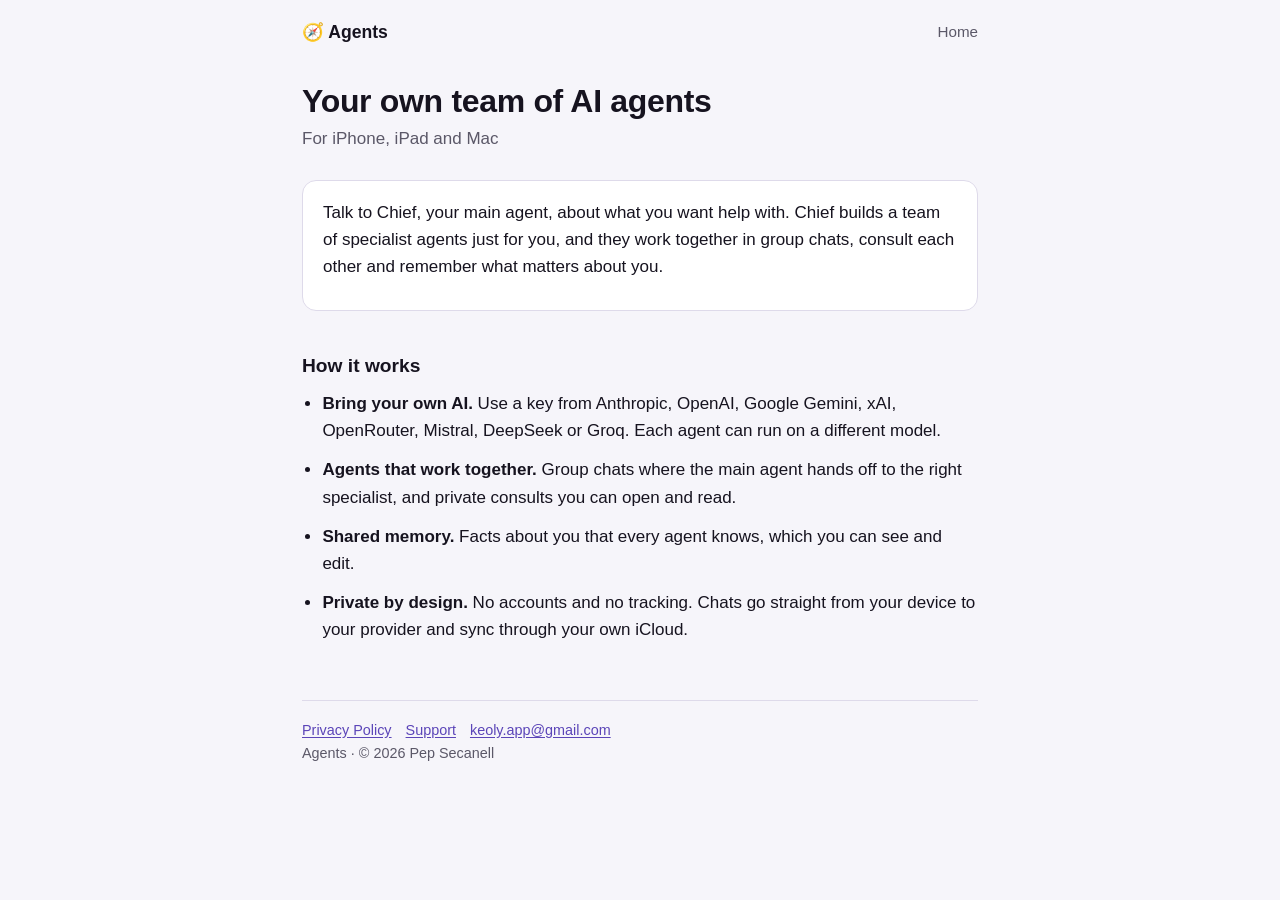
==== apps/Agents/site/public/index.html @ 81423b4e "Agents: any provider's API key, team-building main agent (Chief), chat message actions, App Store li" ====
<!DOCTYPE html>
<html lang="en">
<head>
<meta charset="utf-8">
<meta name="viewport" content="width=device-width, initial-scale=1">
<title>Agents · Your own team of AI agents</title>
<meta name="description" content="Agents: build your own team of AI agents on iPhone, iPad and Mac, with your own key from any AI provider.">
<style>
  :root { --ground:#F6F5FA; --ink:#16131F; --muted:#5B5868; --accent:#5B45B8; --line:#DEDAEA; --card:#FFFFFF; }
  * { box-sizing:border-box; }
  html { -webkit-text-size-adjust:100%; }
  body { margin:0; background:var(--ground); color:var(--ink);
         font:17px/1.6 -apple-system, BlinkMacSystemFont, "SF Pro Text", "Segoe UI", Roboto, "Helvetica Neue", Arial, sans-serif; }
  main { max-width:720px; margin:0 auto; padding:36px 22px 72px; }
  header p { color:var(--muted); margin:4px 0 0; }
  h1 { font-size:2rem; line-height:1.2; margin:0; letter-spacing:-0.01em; }
  h2 { font-size:1.2rem; margin:40px 0 8px; }
  p, li { margin:0 0 12px; }
  ul { padding-left:1.2em; margin:0 0 12px; }
  a { color:var(--accent); text-underline-offset:2px; }
  .summary { background:var(--card); border:1px solid var(--line); border-radius:14px; padding:18px 20px; margin:28px 0 8px; }
  .summary ul:last-child { margin-bottom:0; }
  footer { margin-top:56px; padding-top:18px; border-top:1px solid var(--line); color:var(--muted); font-size:0.9rem; }
  footer a { margin-right:14px; }
  .topbar { max-width:720px; margin:0 auto; padding:18px 22px 0; display:flex; align-items:center; justify-content:space-between; }
  .topbar a.home { color:var(--ink); text-decoration:none; font-weight:600; font-size:1.1rem; }
  .topbar a.back { color:var(--muted); font-size:.95rem; text-decoration:none; }
  a:focus-visible { outline:2px solid var(--accent); outline-offset:3px; border-radius:4px; }
  @media (prefers-color-scheme: dark) { :root { --ground:#100E17; --ink:#ECEAF3; --muted:#A9A5B8; --accent:#A996F2; --line:#2B2838; --card:#1A1724; } }
</style>
</head>
<body>
<header class="topbar">
  <a class="home" href="/">🧭 Agents</a>
  <a class="back" href="/">Home</a>
</header>
<main>
  <header>
    <h1>Your own team of AI agents</h1>
    <p>For iPhone, iPad and Mac</p>
  </header>
  <div class="summary">
    <p>Talk to Chief, your main agent, about what you want help with. Chief builds a team of specialist agents just for you, and they work together in group chats, consult each other and remember what matters about you.</p>
  </div>
  <h2>How it works</h2>
  <ul>
    <li><strong>Bring your own AI.</strong> Use a key from Anthropic, OpenAI, Google Gemini, xAI, OpenRouter, Mistral, DeepSeek or Groq. Each agent can run on a different model.</li>
    <li><strong>Agents that work together.</strong> Group chats where the main agent hands off to the right specialist, and private consults you can open and read.</li>
    <li><strong>Shared memory.</strong> Facts about you that every agent knows, which you can see and edit.</li>
    <li><strong>Private by design.</strong> No accounts and no tracking. Chats go straight from your device to your provider and sync through your own iCloud.</li>
  </ul>
  <footer>
    <a href="/privacy.html">Privacy Policy</a><a href="/support.html">Support</a><a href="mailto:keoly.app@gmail.com">keoly.app@gmail.com</a>
    <p>Agents · © 2026 Pep Secanell</p>
  </footer>
</main>
</body>
</html>
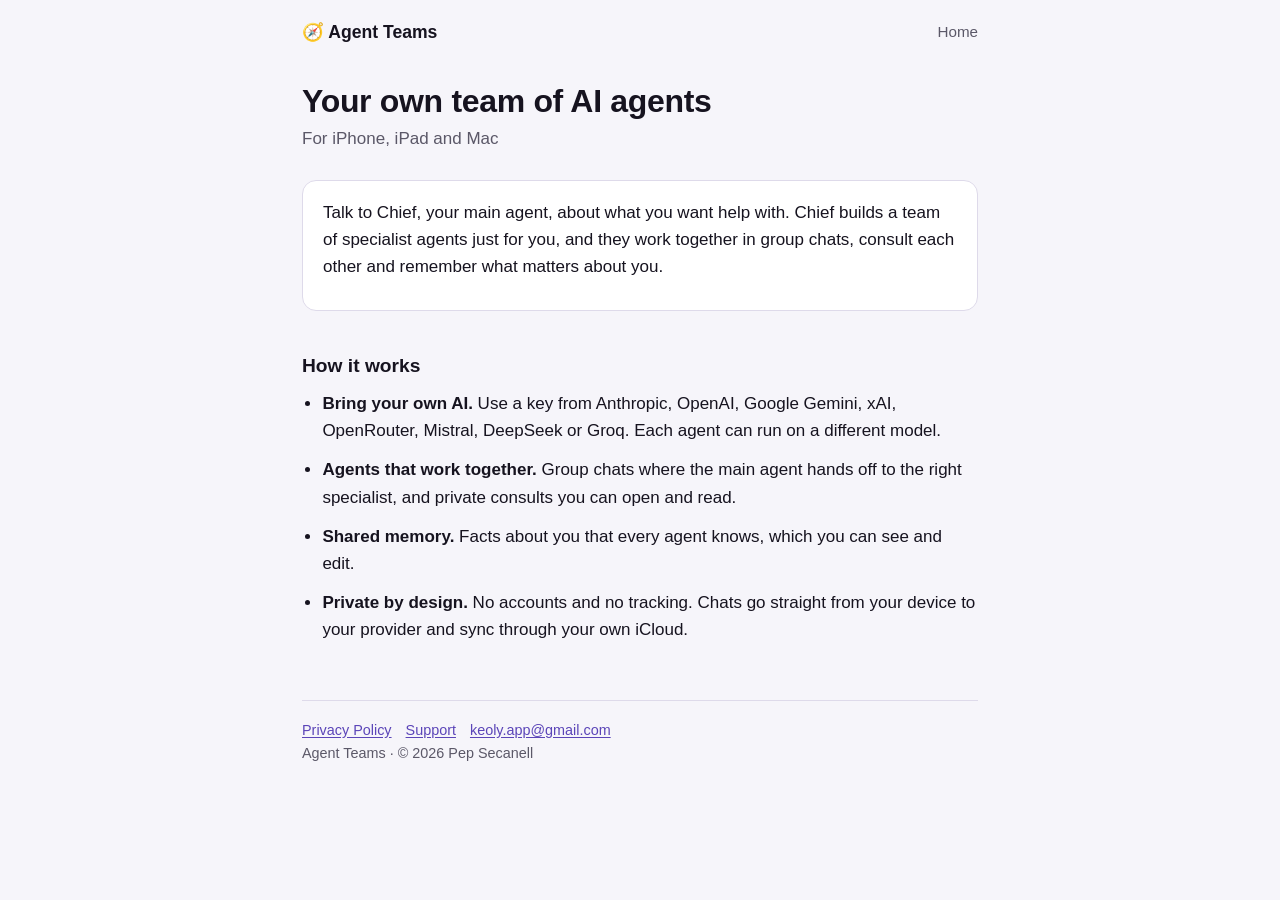
==== commit 65af56aa: "Agents: rename to Agent Teams Co-Authored-By: Claude Opus 5.5 <noreply@anthropic.com>" ====
--- a/apps/Agents/site/public/index.html
+++ b/apps/Agents/site/public/index.html
@@ -3,8 +3,8 @@
 <head>
 <meta charset="utf-8">
 <meta name="viewport" content="width=device-width, initial-scale=1">
-<title>Agents · Your own team of AI agents</title>
-<meta name="description" content="Agents: build your own team of AI agents on iPhone, iPad and Mac, with your own key from any AI provider.">
+<title>Agent Teams · Your own team of AI agents</title>
+<meta name="description" content="Agent Teams: build your own team of AI agents on iPhone, iPad and Mac, with your own key from any AI provider.">
 <style>
   :root { --ground:#F6F5FA; --ink:#16131F; --muted:#5B5868; --accent:#5B45B8; --line:#DEDAEA; --card:#FFFFFF; }
   * { box-sizing:border-box; }
@@ -31,7 +31,7 @@
 </head>
 <body>
 <header class="topbar">
-  <a class="home" href="/">🧭 Agents</a>
+  <a class="home" href="/">🧭 Agent Teams</a>
   <a class="back" href="/">Home</a>
 </header>
 <main>
@@ -51,7 +51,7 @@
   </ul>
   <footer>
     <a href="/privacy.html">Privacy Policy</a><a href="/support.html">Support</a><a href="mailto:keoly.app@gmail.com">keoly.app@gmail.com</a>
-    <p>Agents · © 2026 Pep Secanell</p>
+    <p>Agent Teams · © 2026 Pep Secanell</p>
   </footer>
 </main>
 </body>
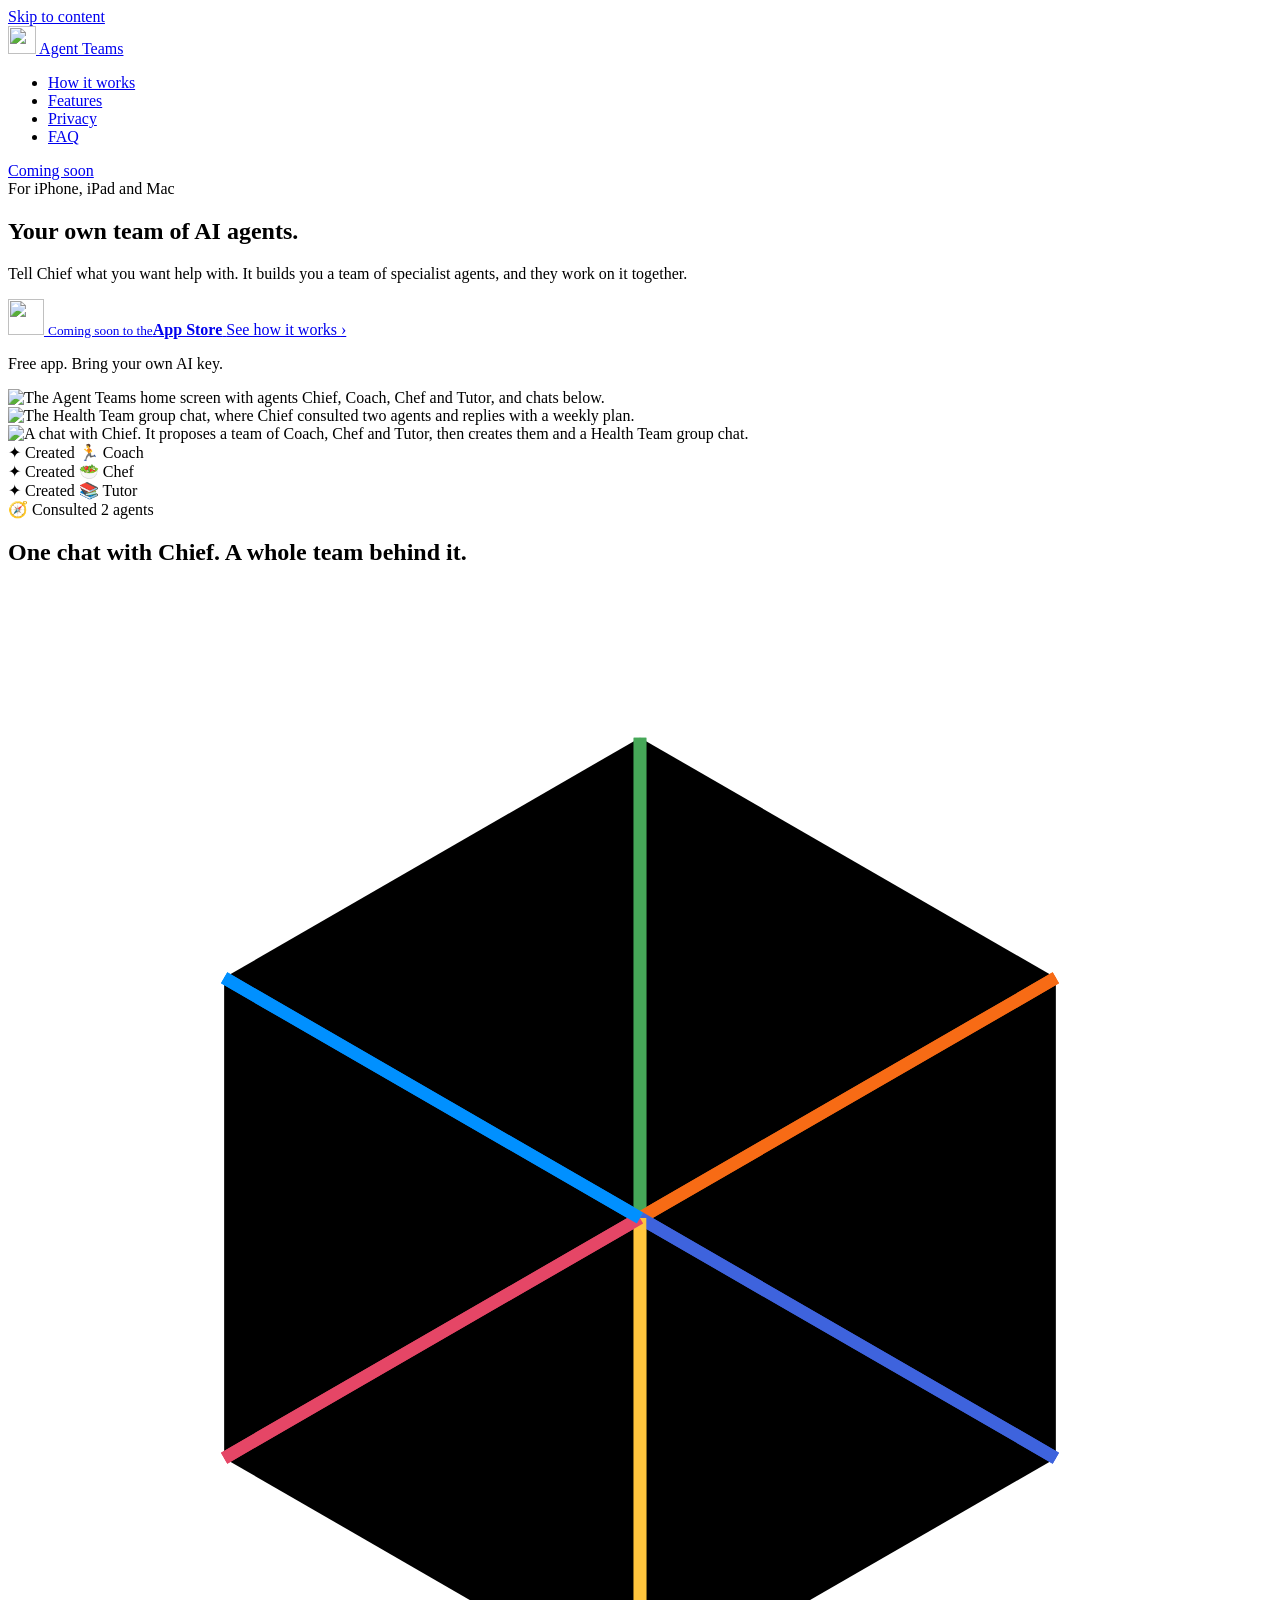
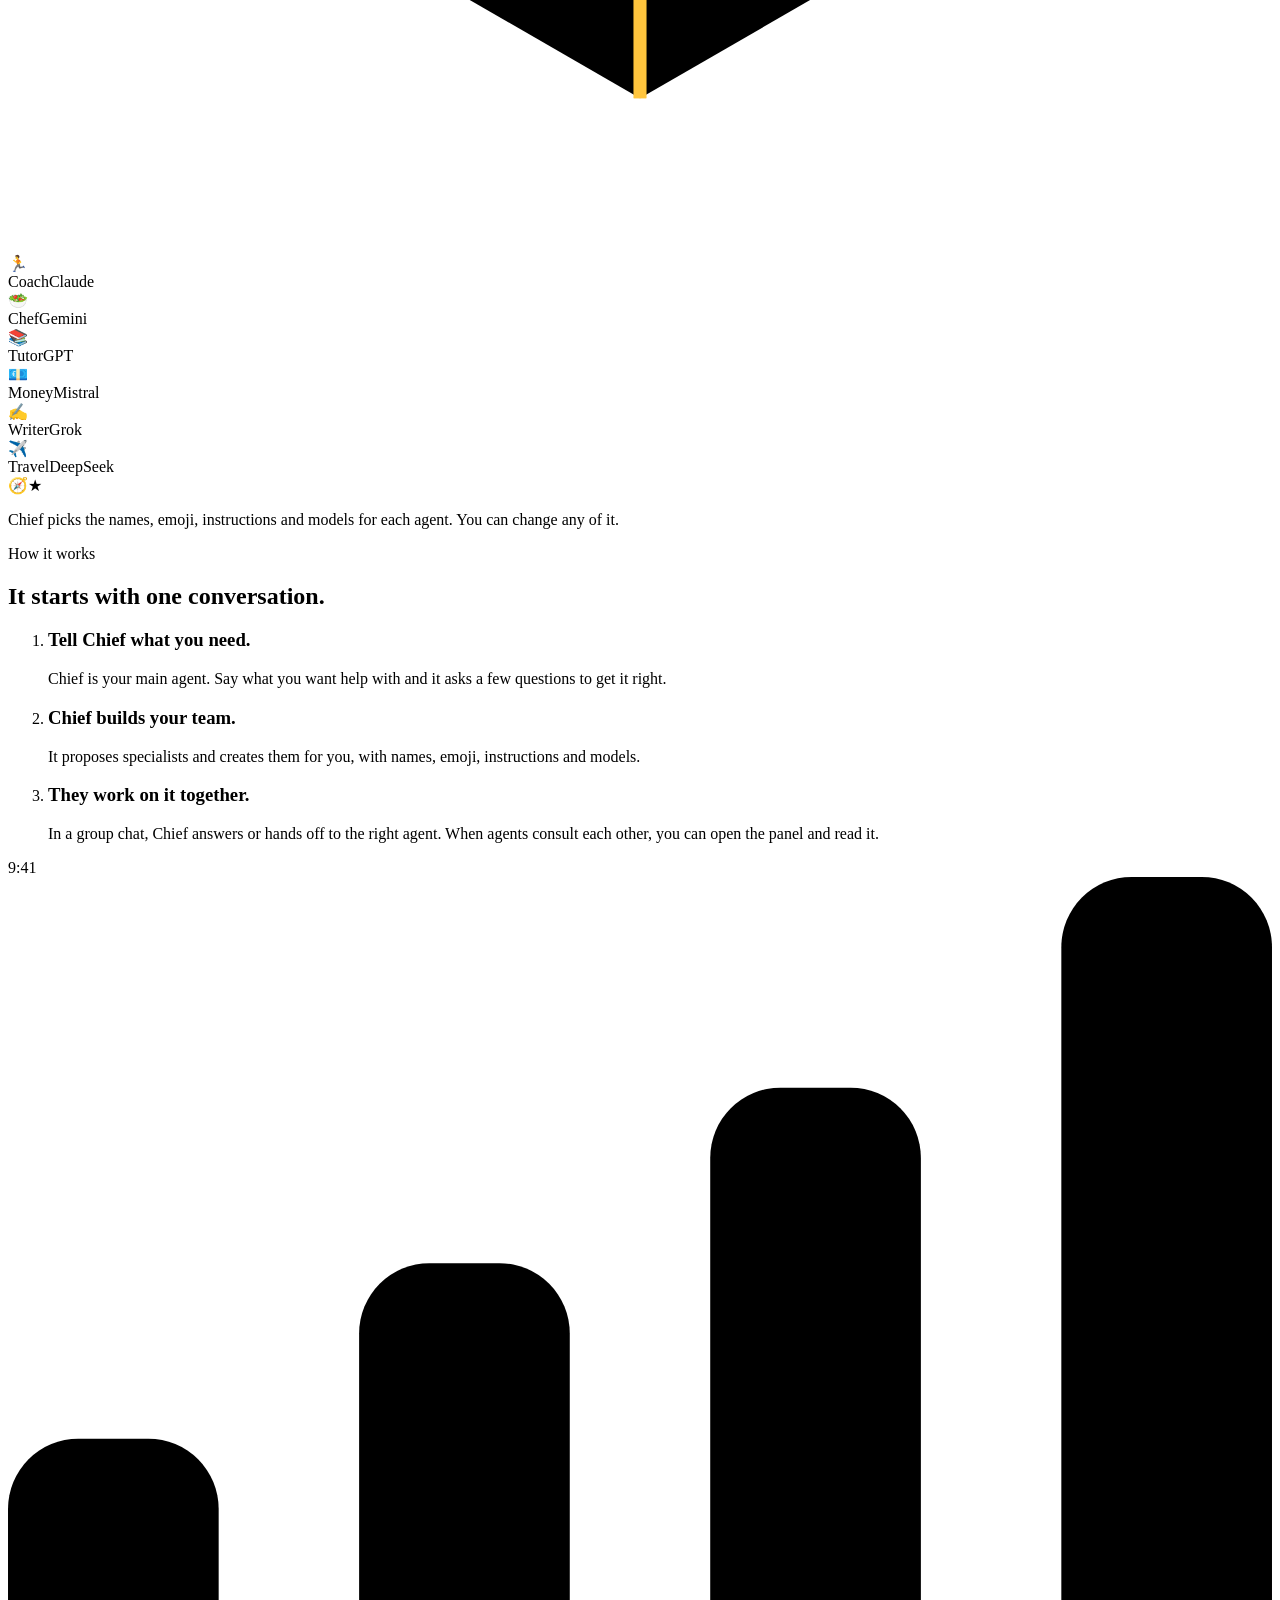
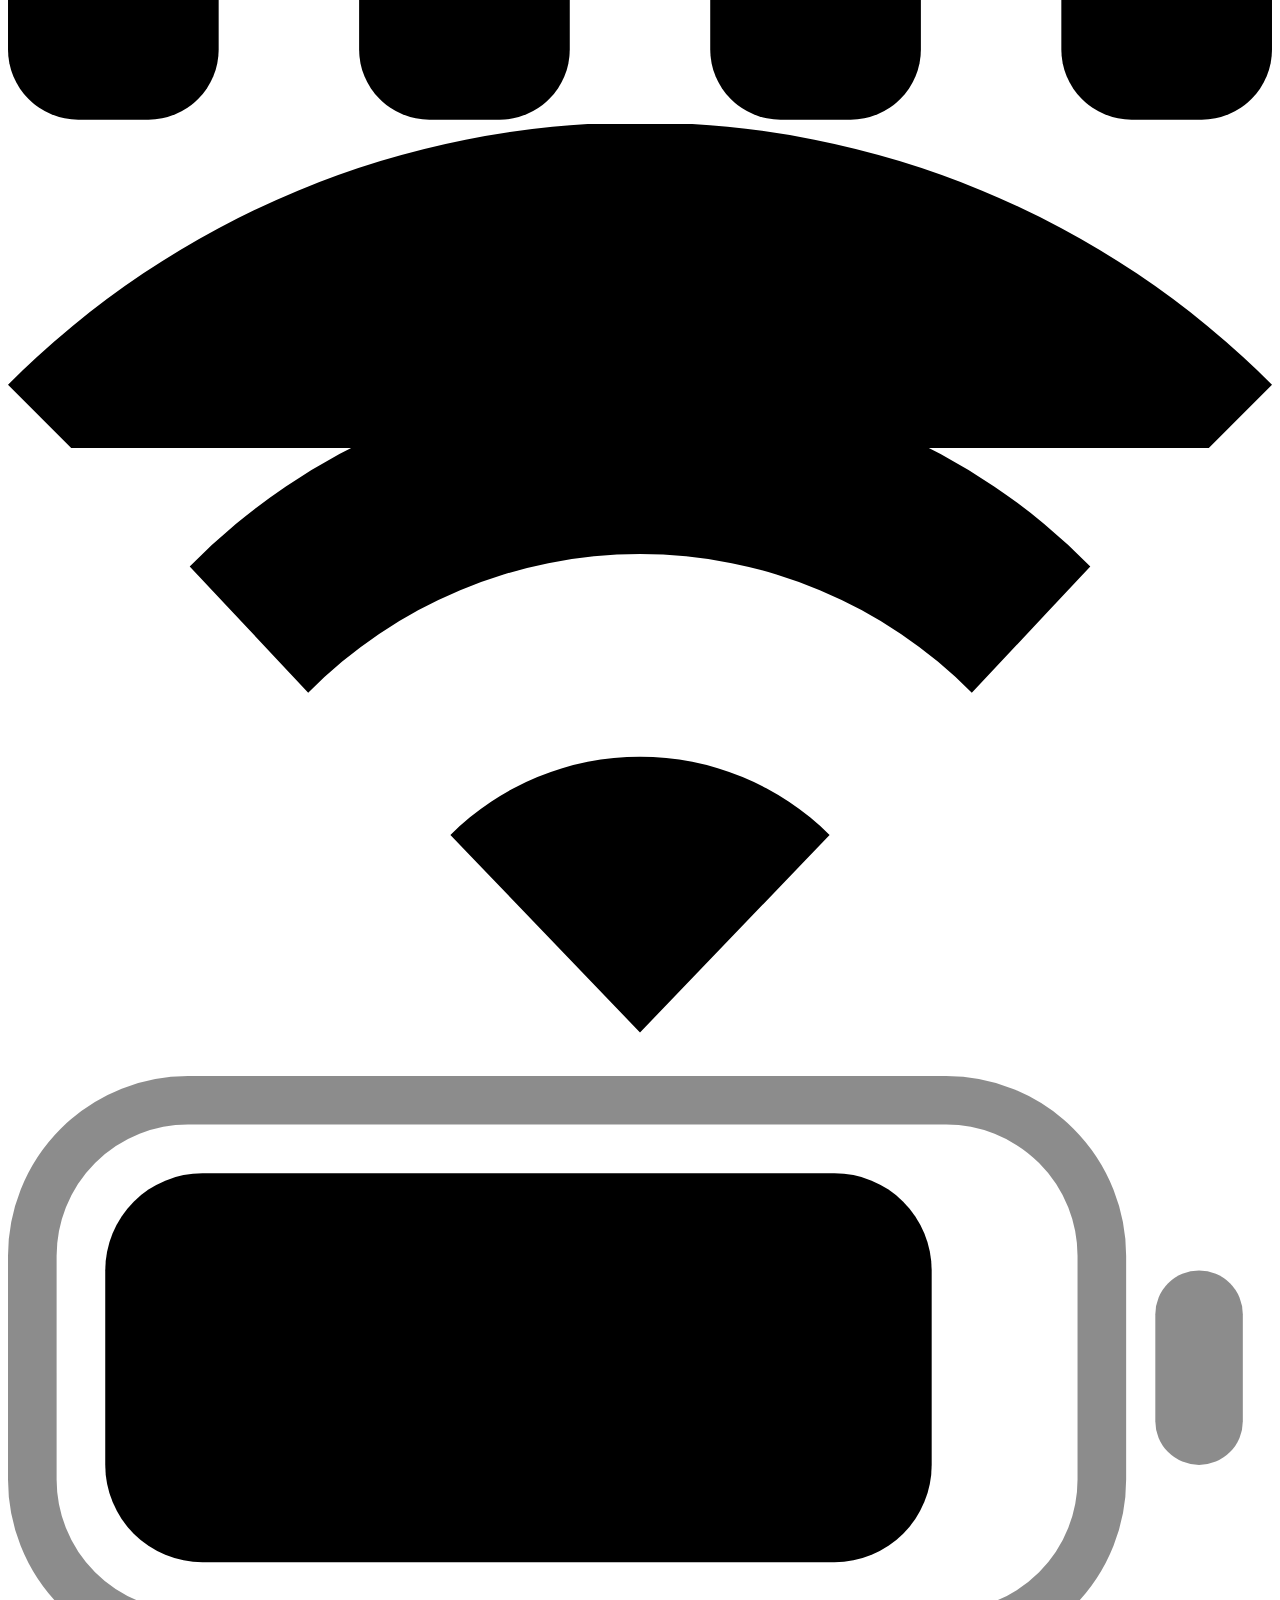
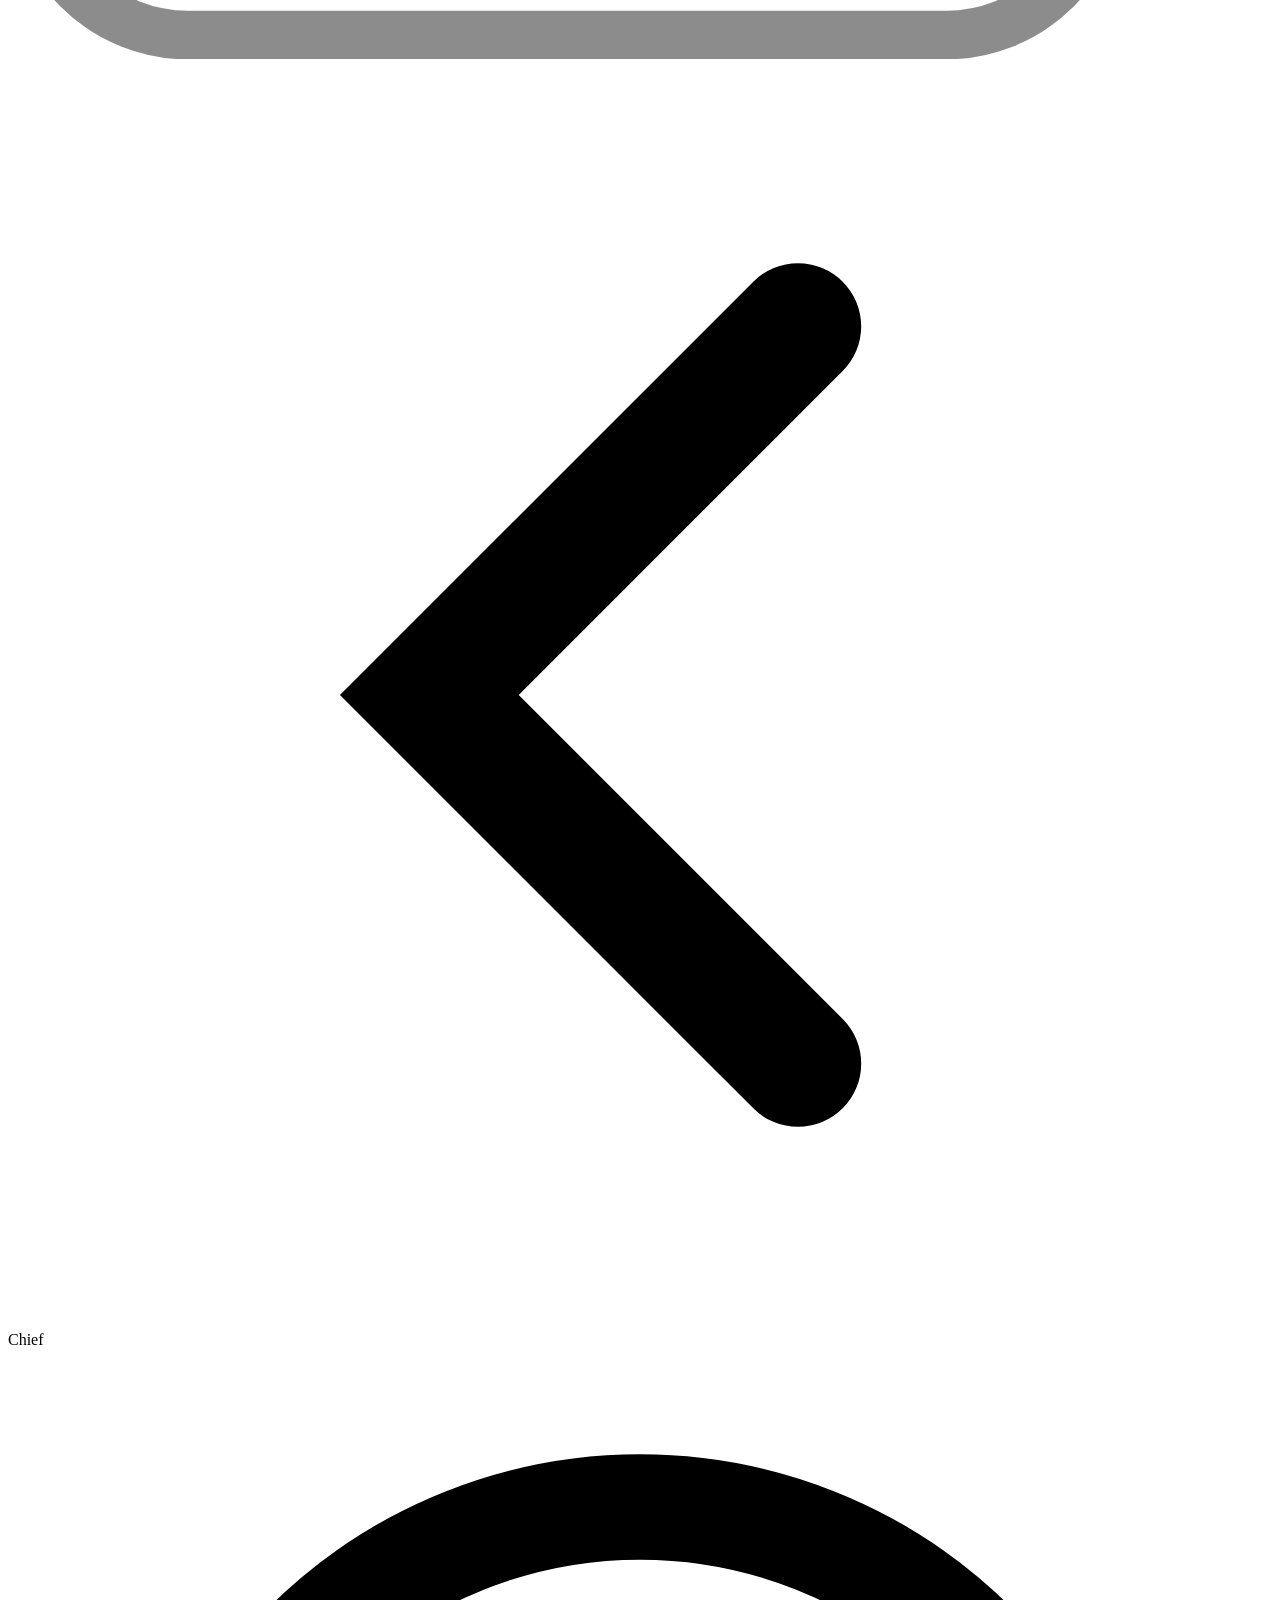
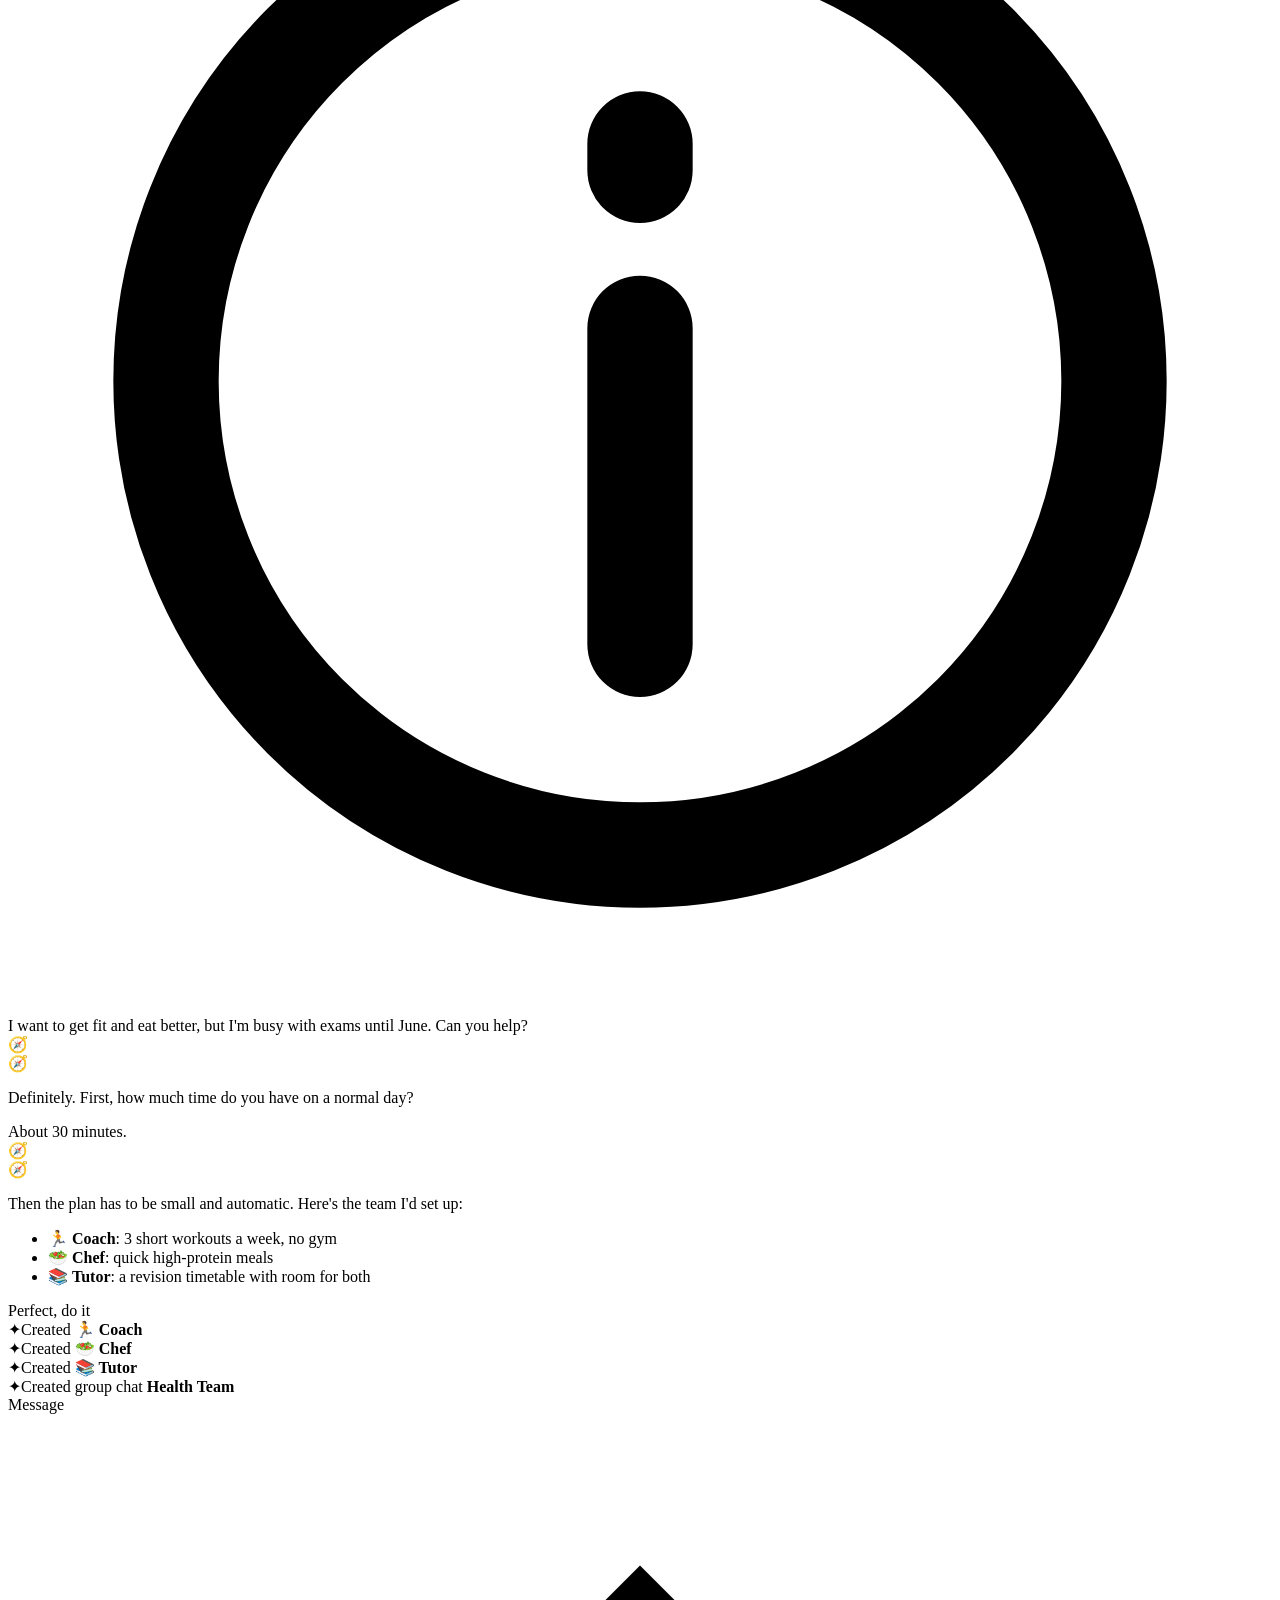
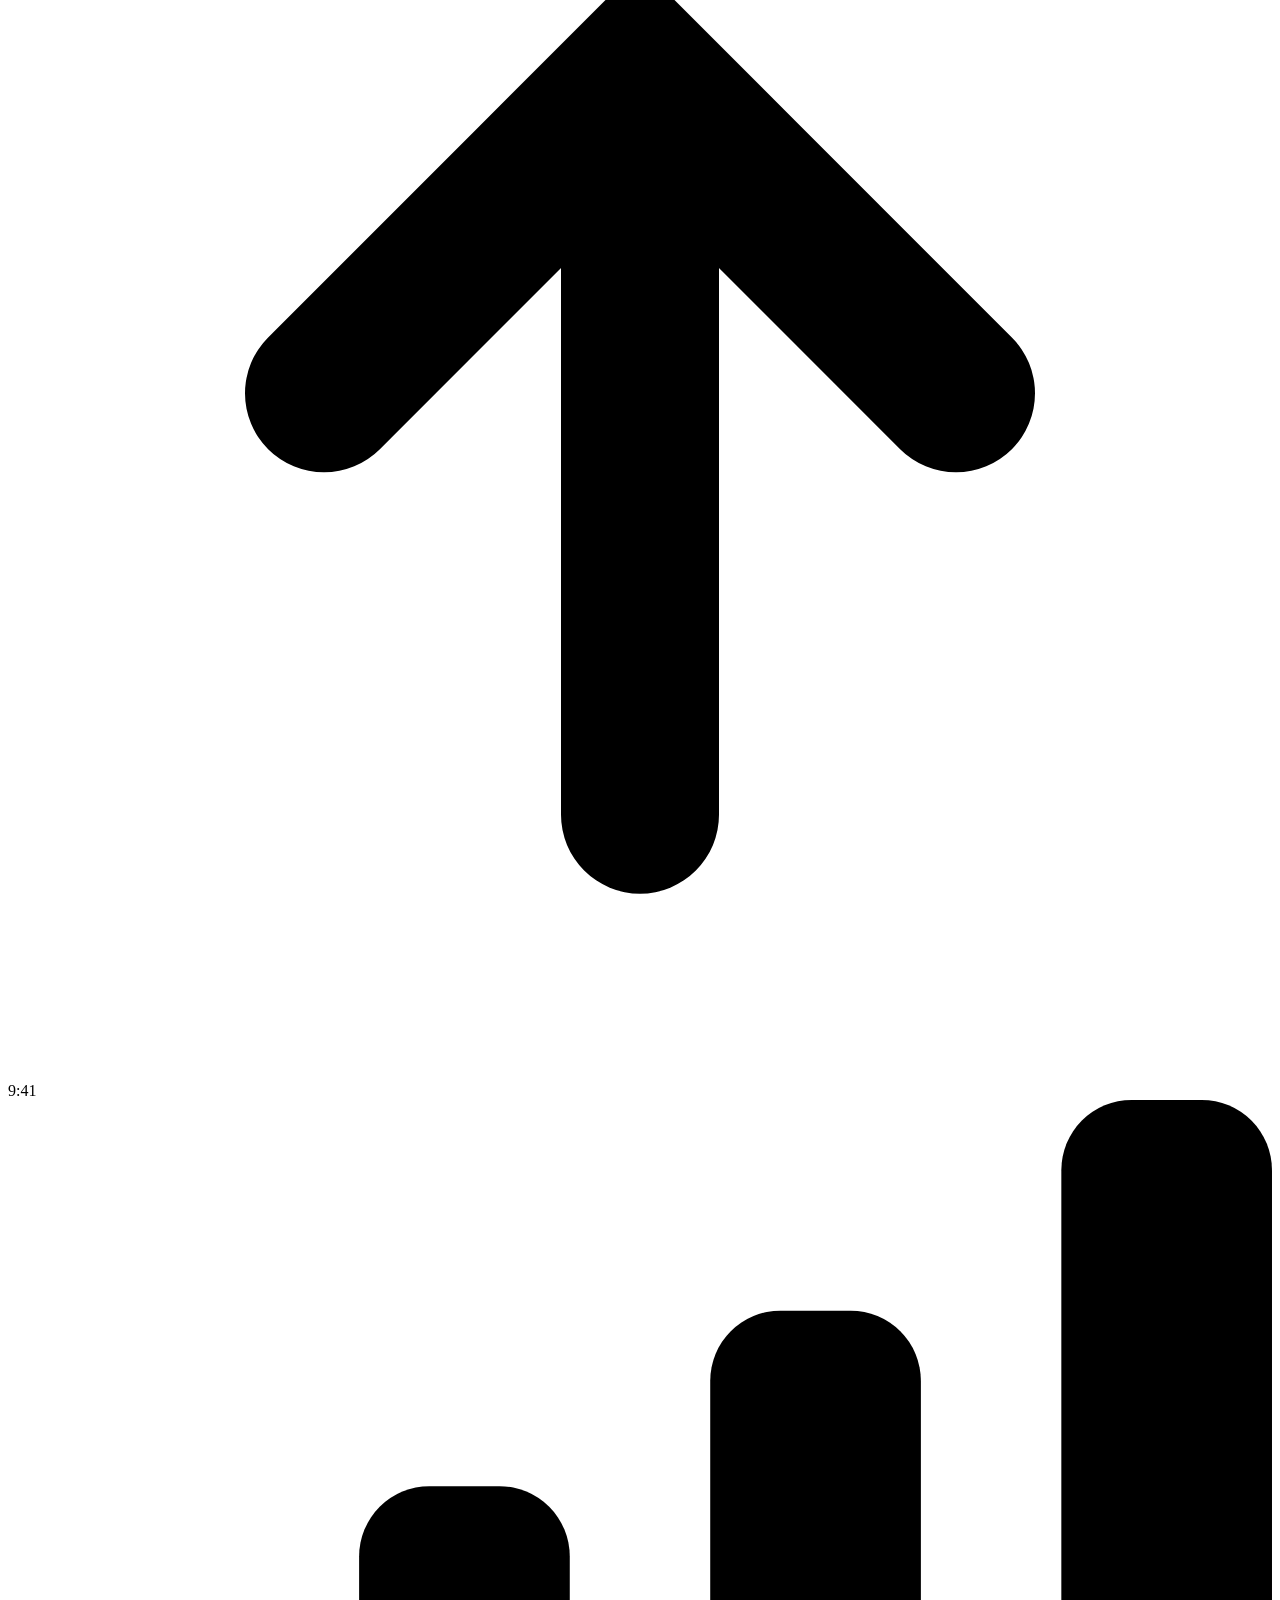
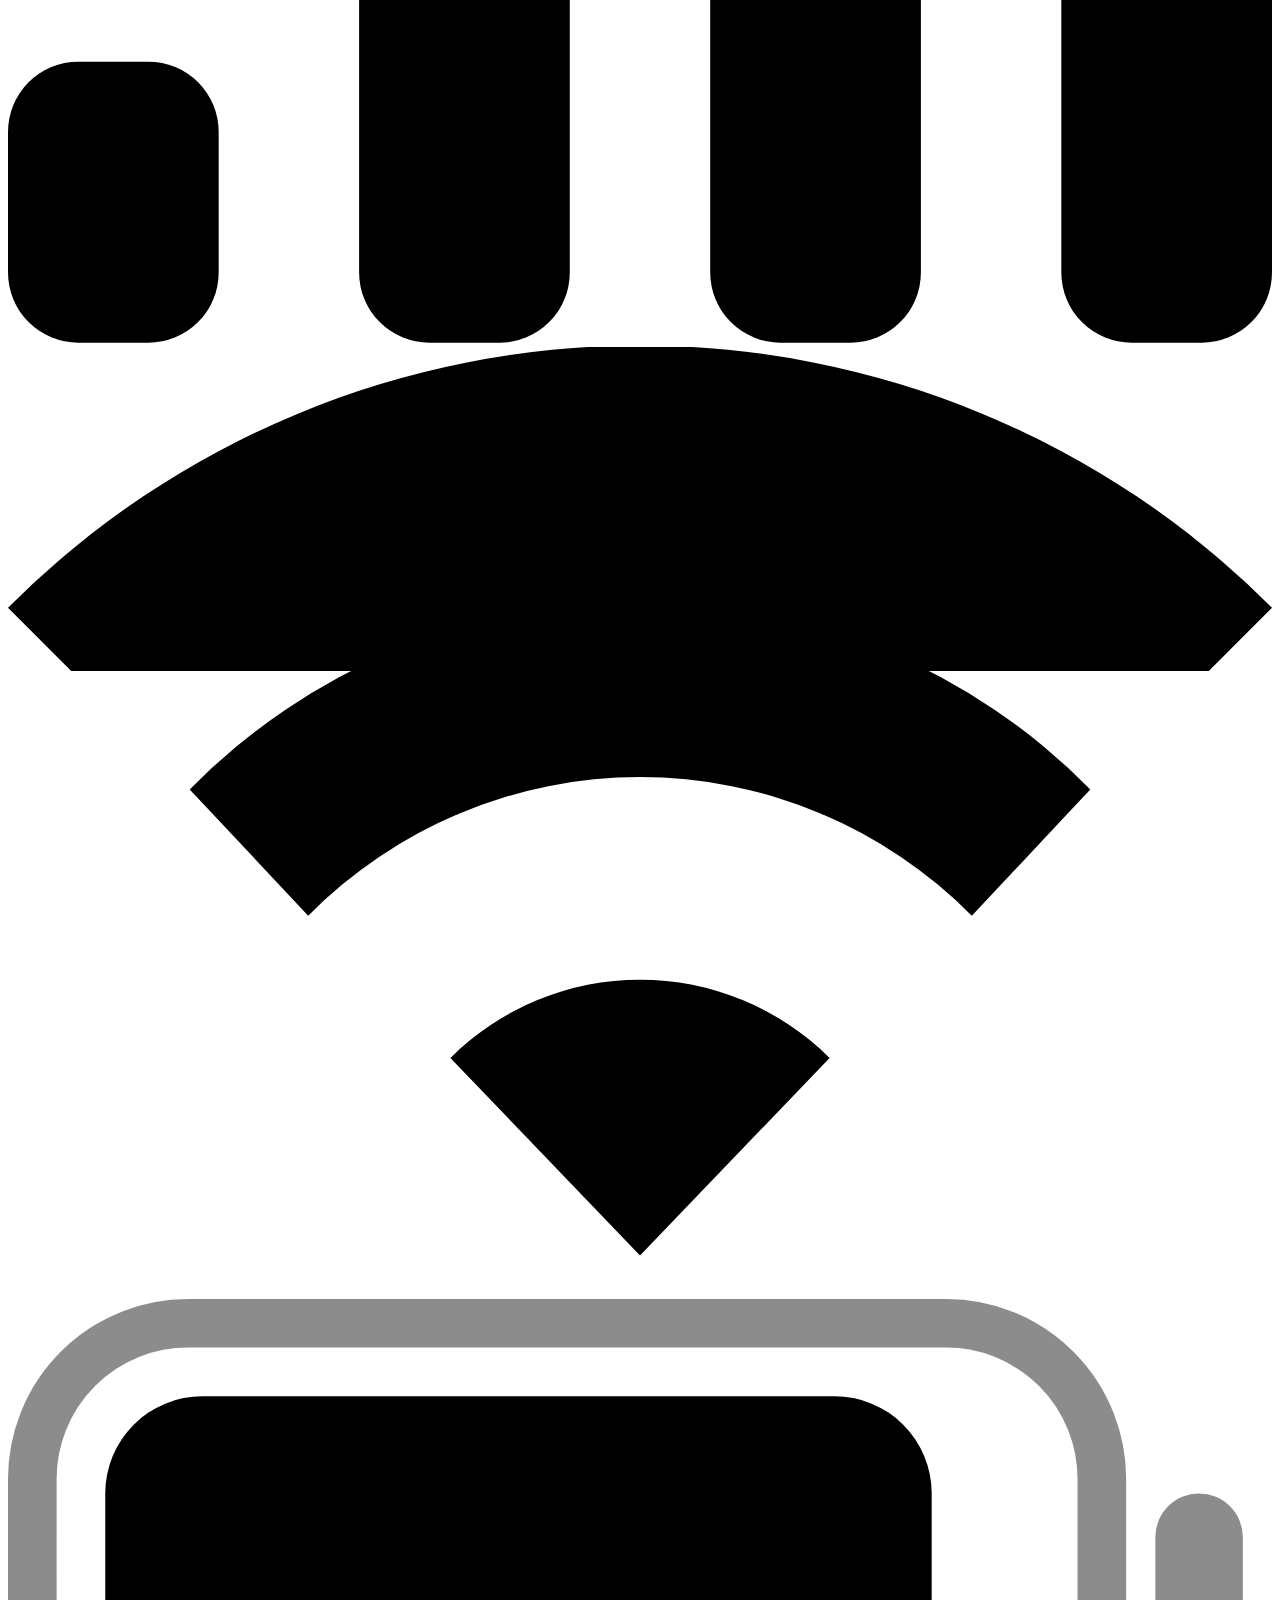
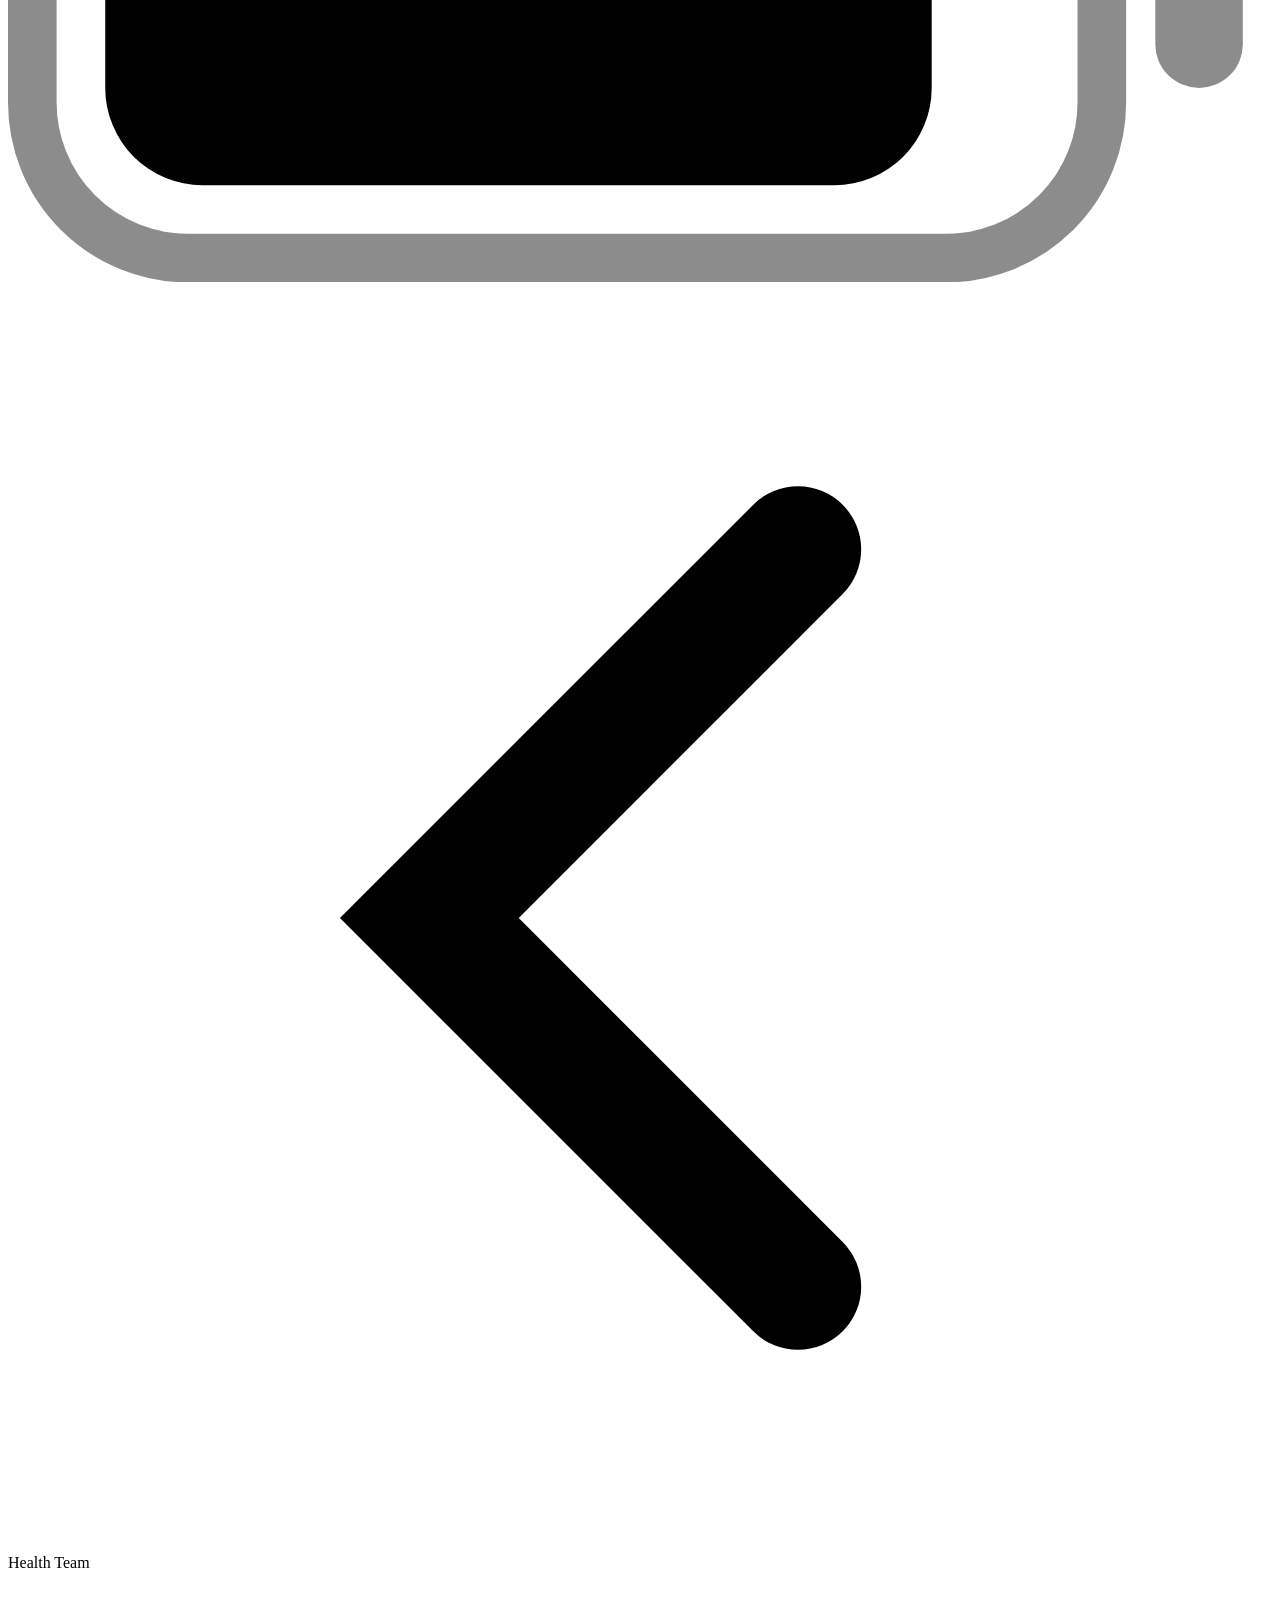
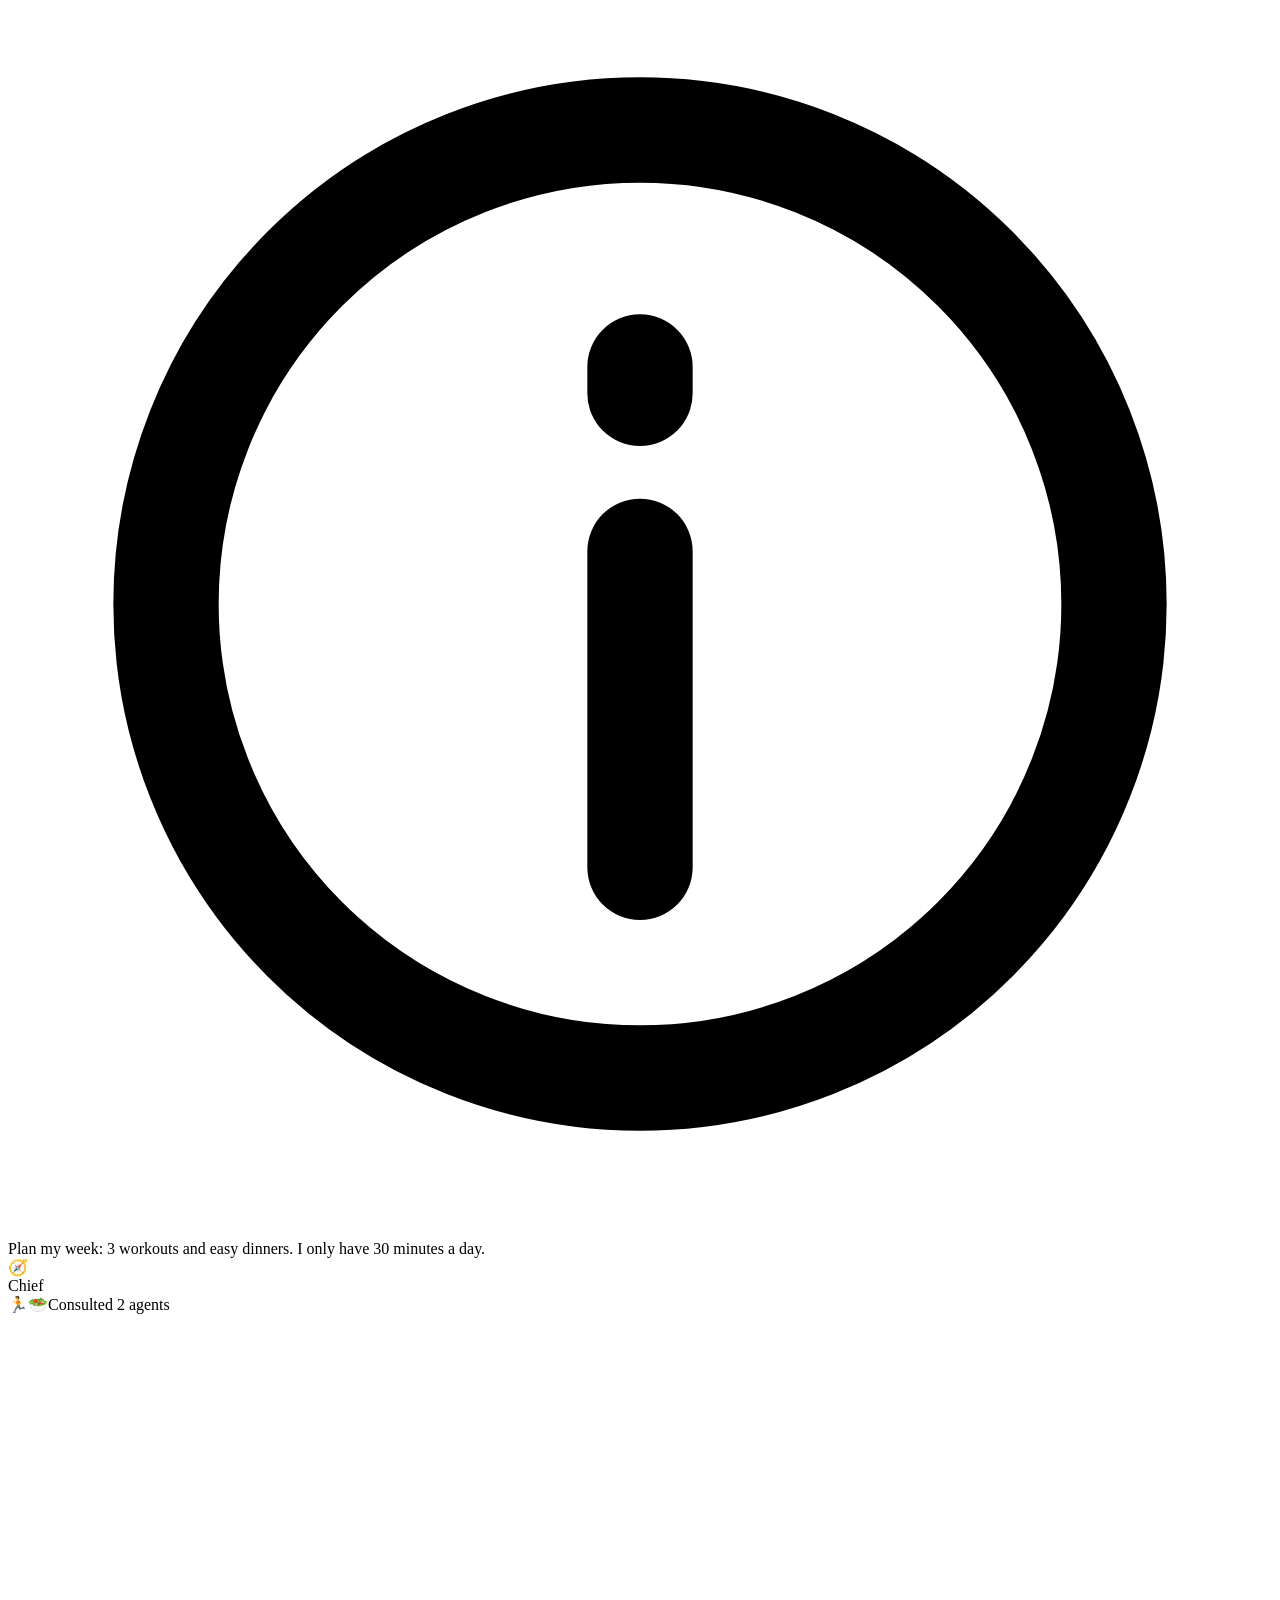
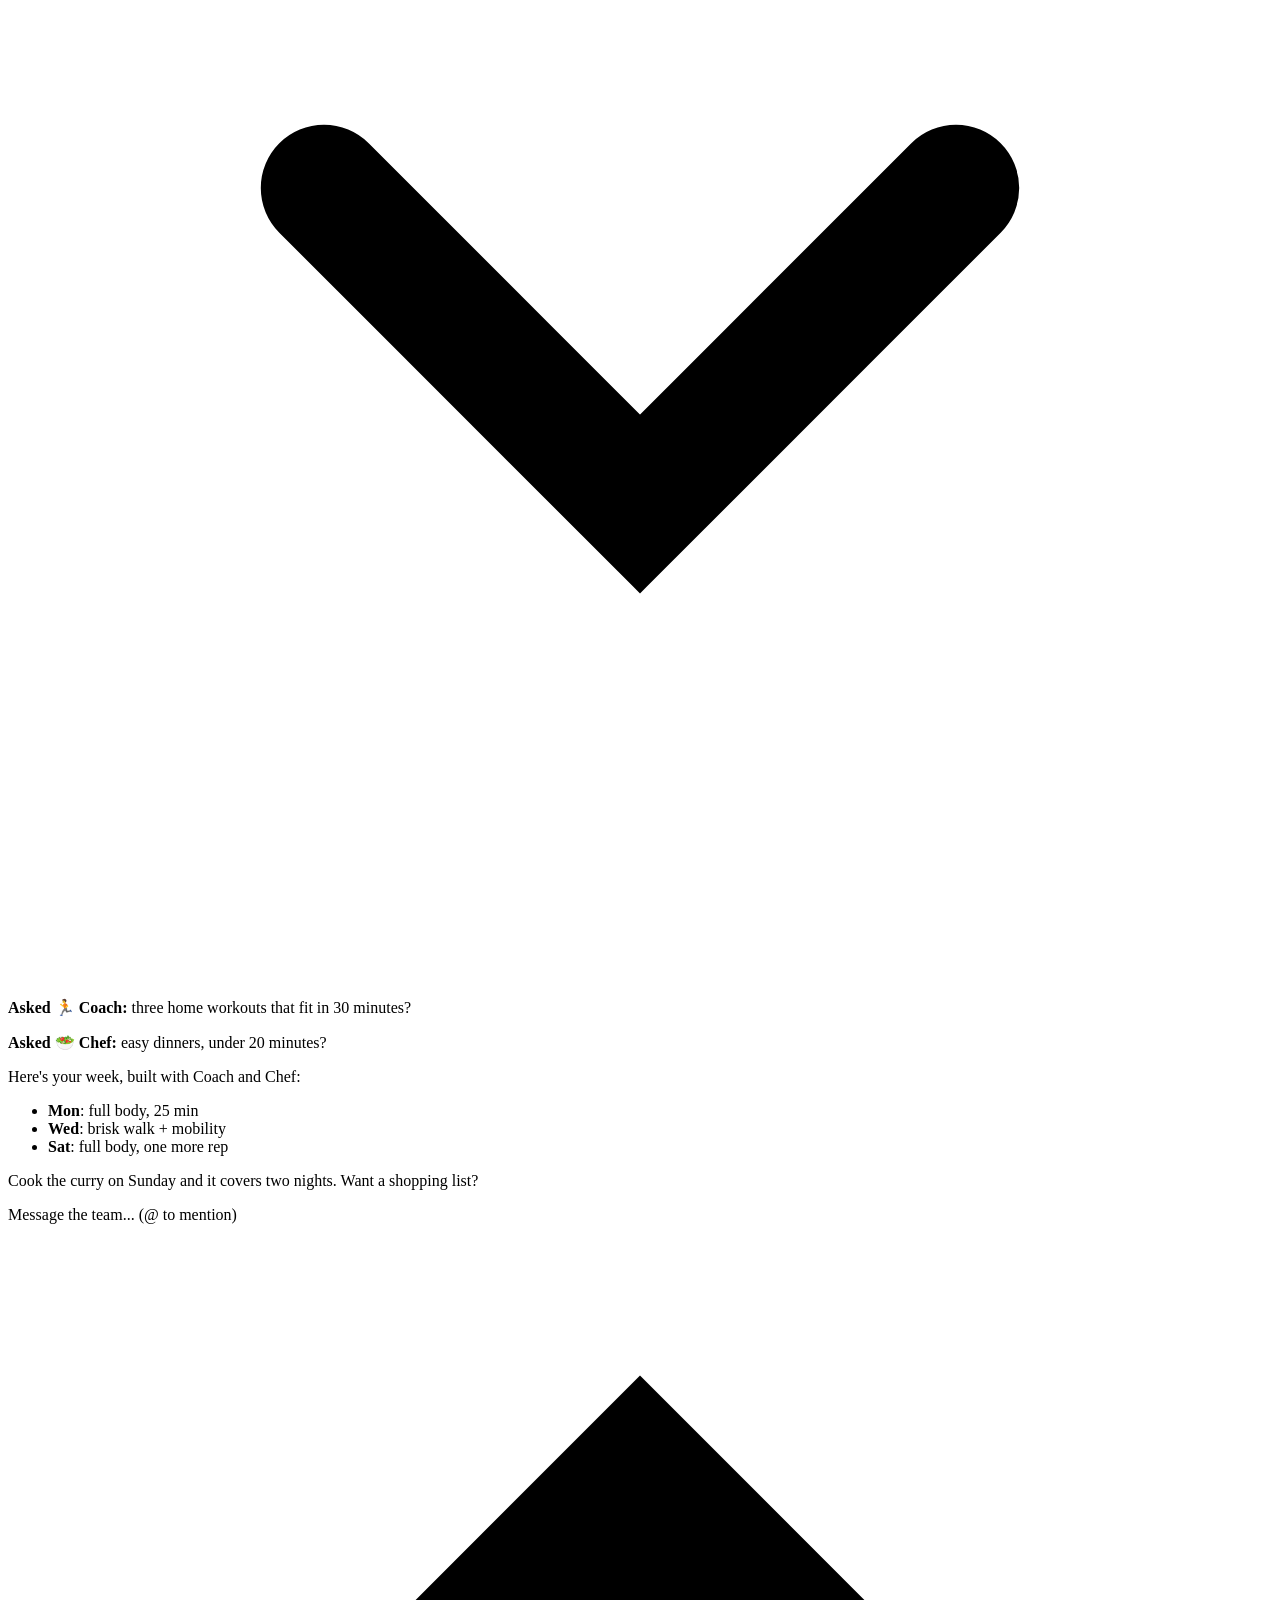
==== commit 8d56335d: "Agent Teams: redesigned website Co-Authored-By: Claude Opus 5.5 <noreply@anthropic.com>" ====
--- a/apps/Agents/site/public/index.html
+++ b/apps/Agents/site/public/index.html
@@ -1,58 +1,455 @@
 <!DOCTYPE html>
-<html lang="en">
+<html lang="en" class="no-js">
 <head>
 <meta charset="utf-8">
-<meta name="viewport" content="width=device-width, initial-scale=1">
+<meta name="viewport" content="width=device-width, initial-scale=1, viewport-fit=cover">
 <title>Agent Teams · Your own team of AI agents</title>
-<meta name="description" content="Agent Teams: build your own team of AI agents on iPhone, iPad and Mac, with your own key from any AI provider.">
-<style>
-  :root { --ground:#F6F5FA; --ink:#16131F; --muted:#5B5868; --accent:#5B45B8; --line:#DEDAEA; --card:#FFFFFF; }
-  * { box-sizing:border-box; }
-  html { -webkit-text-size-adjust:100%; }
-  body { margin:0; background:var(--ground); color:var(--ink);
-         font:17px/1.6 -apple-system, BlinkMacSystemFont, "SF Pro Text", "Segoe UI", Roboto, "Helvetica Neue", Arial, sans-serif; }
-  main { max-width:720px; margin:0 auto; padding:36px 22px 72px; }
-  header p { color:var(--muted); margin:4px 0 0; }
-  h1 { font-size:2rem; line-height:1.2; margin:0; letter-spacing:-0.01em; }
-  h2 { font-size:1.2rem; margin:40px 0 8px; }
-  p, li { margin:0 0 12px; }
-  ul { padding-left:1.2em; margin:0 0 12px; }
-  a { color:var(--accent); text-underline-offset:2px; }
-  .summary { background:var(--card); border:1px solid var(--line); border-radius:14px; padding:18px 20px; margin:28px 0 8px; }
-  .summary ul:last-child { margin-bottom:0; }
-  footer { margin-top:56px; padding-top:18px; border-top:1px solid var(--line); color:var(--muted); font-size:0.9rem; }
-  footer a { margin-right:14px; }
-  .topbar { max-width:720px; margin:0 auto; padding:18px 22px 0; display:flex; align-items:center; justify-content:space-between; }
-  .topbar a.home { color:var(--ink); text-decoration:none; font-weight:600; font-size:1.1rem; }
-  .topbar a.back { color:var(--muted); font-size:.95rem; text-decoration:none; }
-  a:focus-visible { outline:2px solid var(--accent); outline-offset:3px; border-radius:4px; }
-  @media (prefers-color-scheme: dark) { :root { --ground:#100E17; --ink:#ECEAF3; --muted:#A9A5B8; --accent:#A996F2; --line:#2B2838; --card:#1A1724; } }
-</style>
+<meta name="description" content="Talk to Chief and it builds you a team of AI agents that work together. Free for iPhone, iPad and Mac, with your own key from Anthropic, OpenAI, Google Gemini and more.">
+<link rel="canonical" href="https://agents.keak.app/">
+<meta name="theme-color" content="#FBFAFE" media="(prefers-color-scheme: light)">
+<meta name="theme-color" content="#09080D" media="(prefers-color-scheme: dark)">
+<meta property="og:type" content="website">
+<meta property="og:site_name" content="Agent Teams">
+<meta property="og:title" content="Agent Teams · Your own team of AI agents">
+<meta property="og:description" content="Talk to Chief and it builds you a team of AI agents that work together. Free for iPhone, iPad and Mac, with your own AI key.">
+<meta property="og:url" content="https://agents.keak.app/">
+<meta property="og:image" content="https://agents.keak.app/img/og.png">
+<meta property="og:image:width" content="1200">
+<meta property="og:image:height" content="630">
+<meta property="og:image:alt" content="Agent Teams on iPhone: Chief proposing a team of Coach, Chef and Tutor.">
+<meta name="twitter:card" content="summary_large_image">
+<meta name="twitter:title" content="Agent Teams · Your own team of AI agents">
+<meta name="twitter:description" content="Talk to Chief and it builds you a team of AI agents that work together. Free for iPhone, iPad and Mac.">
+<meta name="twitter:image" content="https://agents.keak.app/img/og.png">
+<link rel="icon" type="image/png" sizes="32x32" href="/img/favicon-32.png">
+<link rel="icon" type="image/png" sizes="64x64" href="/img/favicon-64.png">
+<link rel="apple-touch-icon" href="/img/apple-touch-icon.png">
+<link rel="preload" as="image" href="/img/iphone-chief.webp" type="image/webp" fetchpriority="high">
+<link rel="stylesheet" href="/assets/site.css">
+<script>document.documentElement.className = "js";</script>
 </head>
 <body>
-<header class="topbar">
-  <a class="home" href="/">🧭 Agent Teams</a>
-  <a class="back" href="/">Home</a>
+<a class="skip" href="#main">Skip to content</a>
+
+<header class="nav">
+  <div class="wrap">
+    <a class="brand" href="/" aria-label="Agent Teams home"><img src="/img/icon-256.png" width="28" height="28" alt=""> Agent Teams</a>
+    <ul class="nav-links">
+      <li><a href="#how">How it works</a></li>
+      <li><a href="#features">Features</a></li>
+      <li><a href="#privacy">Privacy</a></li>
+      <li><a href="#faq">FAQ</a></li>
+    </ul>
+    <a class="btn btn-sm nav-cta" href="#download">Coming soon</a>
+  </div>
 </header>
-<main>
-  <header>
-    <h1>Your own team of AI agents</h1>
-    <p>For iPhone, iPad and Mac</p>
-  </header>
-  <div class="summary">
-    <p>Talk to Chief, your main agent, about what you want help with. Chief builds a team of specialist agents just for you, and they work together in group chats, consult each other and remember what matters about you.</p>
+
+<main id="main">
+
+  <!-- ============ HERO ============ -->
+  <section class="hero" id="top" data-progress="leave" aria-labelledby="hero-title">
+    <div class="hero-bg" aria-hidden="true"></div>
+    <div class="wrap hero-copy">
+      <span class="eyebrow load" style="--ld:0ms">For iPhone, iPad and Mac</span>
+      <h1 class="h-xl load" id="hero-title" style="--ld:80ms">Your own <span class="grad">team</span> of AI&nbsp;agents.</h1>
+      <p class="lede load" style="--ld:180ms">Tell Chief what you want help with. It builds you a team of specialist agents, and they work on it together.</p>
+      <div class="hero-ctas load" style="--ld:280ms">
+        <a class="soon-badge" href="#download" aria-label="Coming soon to the App Store. Agent Teams is in App Store review.">
+          <img src="/img/icon-256.png" width="36" height="36" alt="">
+          <span><small>Coming soon to the</small><strong>App Store</strong></span>
+          <span class="soon-dot" aria-hidden="true"></span>
+        </a>
+        <a class="btn btn-ghost" href="#how">See how it works <span class="arrow" aria-hidden="true">&rsaquo;</span></a>
+      </div>
+      <p class="hero-note load" style="--ld:360ms">Free app. Bring your own AI key.</p>
+    </div>
+
+    <div class="hero-stage">
+      <div class="ph ph-l"><div class="in-l">
+        <div class="dev iphone"><div class="frame"><div class="screen">
+          <img class="shot" src="/img/iphone-home.webp" width="660" height="1434" alt="The Agent Teams home screen with agents Chief, Coach, Chef and Tutor, and chats below." decoding="async">
+        </div></div></div>
+      </div></div>
+      <div class="ph ph-r"><div class="in-r">
+        <div class="dev iphone"><div class="frame"><div class="screen">
+          <img class="shot" src="/img/iphone-team.webp" width="660" height="1434" alt="The Health Team group chat, where Chief consulted two agents and replies with a weekly plan." decoding="async">
+        </div></div></div>
+      </div></div>
+      <div class="ph ph-c"><div class="in-c">
+        <div class="dev iphone"><div class="frame"><div class="screen">
+          <img class="shot" src="/img/iphone-chief.webp" width="660" height="1434" alt="A chat with Chief. It proposes a team of Coach, Chef and Tutor, then creates them and a Health Team group chat." fetchpriority="high" decoding="async">
+        </div></div></div>
+      </div></div>
+
+      <div class="chip-wrap" style="left:calc(50% - min(340px, 47vw)); top:13%; --py:-130px" aria-hidden="true">
+        <div class="float" style="--bd:0s"><span class="chip" style="--ld:1100ms"><span class="spark">&#10022;</span> Created <span class="em" style="--c:#46A758">🏃</span> Coach</span></div>
+      </div>
+      <div class="chip-wrap" style="right:calc(50% - min(350px, 47vw)); top:27%; --py:-70px" aria-hidden="true">
+        <div class="float" style="--bd:-2s"><span class="chip" style="--ld:1300ms"><span class="spark">&#10022;</span> Created <span class="em" style="--c:#F76B15">🥗</span> Chef</span></div>
+      </div>
+      <div class="chip-wrap" style="left:calc(50% - min(370px, 47vw)); top:43%; --py:-40px" aria-hidden="true">
+        <div class="float" style="--bd:-4s"><span class="chip" style="--ld:1500ms"><span class="spark">&#10022;</span> Created <span class="em" style="--c:#3E63DD">📚</span> Tutor</span></div>
+      </div>
+      <div class="chip-wrap" style="right:calc(50% - min(380px, 47vw)); top:52%; --py:-100px" aria-hidden="true">
+        <div class="float" style="--bd:-1s"><span class="chip" style="--ld:1700ms"><span class="em" style="--c:#6E56CF">🧭</span> Consulted 2 agents</span></div>
+      </div>
+    </div>
+  </section>
+
+  <!-- ============ TEAM ASSEMBLES ============ -->
+  <section class="assemble" id="assemble" data-progress="pin" aria-labelledby="assemble-title">
+    <div class="pin">
+      <h2 class="h-lg" id="assemble-title">One chat with Chief. A&nbsp;whole <span class="grad">team</span> behind&nbsp;it.</h2>
+      <div class="stage" id="stage" role="img" aria-label="Chief in the middle, with six specialist agents around it: Coach, Chef, Tutor, Money, Writer and Travel, each on its own AI model.">
+        <svg viewBox="0 0 100 100" aria-hidden="true" focusable="false">
+          <path class="ring" pathLength="1" d="M50 12 L82.9 31 L82.9 69 L50 88 L17.1 69 L17.1 31 Z"/>
+          <line class="ln" pathLength="1" x1="50" y1="50" x2="50" y2="12" stroke="#46A758"/>
+          <line class="ln" pathLength="1" x1="50" y1="50" x2="82.9" y2="31" stroke="#F76B15"/>
+          <line class="ln" pathLength="1" x1="50" y1="50" x2="82.9" y2="69" stroke="#3E63DD"/>
+          <line class="ln" pathLength="1" x1="50" y1="50" x2="50" y2="88" stroke="#FFC53D"/>
+          <line class="ln" pathLength="1" x1="50" y1="50" x2="17.1" y2="69" stroke="#E54666"/>
+          <line class="ln" pathLength="1" x1="50" y1="50" x2="17.1" y2="31" stroke="#0090FF"/>
+          <line class="flow" pathLength="1" x1="50" y1="50" x2="50" y2="12" stroke="#46A758"/>
+          <line class="flow" pathLength="1" x1="50" y1="50" x2="82.9" y2="31" stroke="#F76B15"/>
+          <line class="flow" pathLength="1" x1="50" y1="50" x2="82.9" y2="69" stroke="#3E63DD"/>
+          <line class="flow" pathLength="1" x1="50" y1="50" x2="50" y2="88" stroke="#FFC53D"/>
+          <line class="flow" pathLength="1" x1="50" y1="50" x2="17.1" y2="69" stroke="#E54666"/>
+          <line class="flow" pathLength="1" x1="50" y1="50" x2="17.1" y2="31" stroke="#0090FF"/>
+        </svg>
+        <div class="node agent" style="--x:50%;--y:12%;--c:#46A758;--sx:-12vw;--sy:-48vh;--sr:-30deg"><div class="av">🏃</div><div class="lbl"><span class="nm">Coach</span><span class="md">Claude</span></div></div>
+        <div class="node agent" style="--x:82.9%;--y:31%;--c:#F76B15;--sx:42vw;--sy:-30vh;--sr:25deg"><div class="av">🥗</div><div class="lbl"><span class="nm">Chef</span><span class="md">Gemini</span></div></div>
+        <div class="node agent" style="--x:82.9%;--y:69%;--c:#3E63DD;--sx:46vw;--sy:22vh;--sr:-20deg"><div class="av">📚</div><div class="lbl"><span class="nm">Tutor</span><span class="md">GPT</span></div></div>
+        <div class="node agent" style="--x:50%;--y:88%;--c:#FFC53D;--sx:10vw;--sy:46vh;--sr:30deg"><div class="av">💶</div><div class="lbl"><span class="nm">Money</span><span class="md">Mistral</span></div></div>
+        <div class="node agent" style="--x:17.1%;--y:69%;--c:#E54666;--sx:-46vw;--sy:26vh;--sr:-25deg"><div class="av">✍️</div><div class="lbl"><span class="nm">Writer</span><span class="md">Grok</span></div></div>
+        <div class="node agent" style="--x:17.1%;--y:31%;--c:#0090FF;--sx:-42vw;--sy:-32vh;--sr:20deg"><div class="av">✈️</div><div class="lbl"><span class="nm">Travel</span><span class="md">DeepSeek</span></div></div>
+        <div class="node chief" style="--x:50%;--y:50%;--c:#6E56CF"><div class="av">🧭<span class="star" aria-hidden="true">&#9733;</span></div></div>
+      </div>
+      <p class="cap">Chief picks the names, emoji, instructions and models for each agent. You can change any of it.</p>
+    </div>
+  </section>
+
+  <!-- ============ HOW IT WORKS (sticky chat) ============ -->
+  <section class="how" id="how" data-progress="pin" aria-labelledby="how-title">
+    <div class="pin">
+      <div class="how-grid">
+        <div class="how-copy">
+          <span class="eyebrow">How it works</span>
+          <h2 class="h-md" id="how-title">It starts with one conversation.</h2>
+          <ol class="steps">
+            <li class="step"><span class="bar" aria-hidden="true"></span>
+              <h3>Tell Chief what you need.</h3>
+              <p>Chief is your main agent. Say what you want help with and it asks a few questions to get it right.</p>
+            </li>
+            <li class="step"><span class="bar" aria-hidden="true"></span>
+              <h3>Chief builds your team.</h3>
+              <p>It proposes specialists and creates them for you, with names, emoji, instructions and models.</p>
+            </li>
+            <li class="step"><span class="bar" aria-hidden="true"></span>
+              <h3>They work on it together.</h3>
+              <p>In a group chat, Chief answers or hands off to the right agent. When agents consult each other, you can open the panel and read it.</p>
+            </li>
+          </ol>
+          <div class="how-dots" aria-hidden="true"><span></span><span></span><span></span></div>
+        </div>
+
+        <div class="how-phone">
+          <div class="dev iphone"><div class="frame"><div class="screen">
+            <div class="mock" role="img" aria-label="An animated chat. You ask Chief for help getting fit during exams. Chief asks how much time you have, proposes Coach, Chef and Tutor, and creates them with a Health Team group chat. In Health Team, Chief consults Coach and Chef, then replies with a weekly plan.">
+              <div class="m-island"></div>
+
+              <!-- Chat with Chief -->
+              <div class="pane pane-a" aria-hidden="true">
+                <div class="m-status"><span>9:41</span><span class="m-icons"><svg viewBox="0 0 18 12"><rect x="0" y="8" width="3" height="4" rx="1"/><rect x="5" y="5.5" width="3" height="6.5" rx="1"/><rect x="10" y="3" width="3" height="9" rx="1"/><rect x="15" y="0" width="3" height="12" rx="1"/></svg><svg viewBox="0 0 16 12"><path d="M8 11.5 5.6 9a3.4 3.4 0 0 1 4.8 0L8 11.5Zm-4.2-4.3L2.3 5.6a8 8 0 0 1 11.4 0l-1.5 1.6a5.9 5.9 0 0 0-8.4 0ZM.8 4.1 0 3.3a11.3 11.3 0 0 1 16 0l-.8.8L.8 4.1Z"/></svg><svg viewBox="0 0 26 12"><rect x=".5" y=".5" width="22" height="11" rx="3.2" fill="none" stroke="currentColor" opacity=".45"/><rect x="2" y="2" width="17" height="8" rx="2"/><rect x="23.6" y="4" width="1.8" height="4" rx=".9" opacity=".45"/></svg></span></div>
+                <div class="m-head"><span class="m-btn"><svg viewBox="0 0 24 24" fill="none" stroke="currentColor" stroke-width="2.4" stroke-linecap="round"><path d="M15 5l-7 7 7 7"/></svg></span><span>Chief</span><span class="m-btn"><svg viewBox="0 0 24 24" fill="none" stroke="currentColor" stroke-width="2"><circle cx="12" cy="12" r="9"/><path d="M12 11v6M12 7.5v.5" stroke-linecap="round"/></svg></span></div>
+                <div class="m-body">
+                  <div class="row me" data-s="1" data-t="250"><div class="in"><div class="msg bub">I want to get fit and eat better, but I'm busy with exams until June. Can you help?</div></div></div>
+                  <div class="row typing" data-s="1" data-t="1100" data-until="2300"><div class="in"><div class="msg ai"><span class="pic">🧭</span><span><span class="dots"><i></i><i></i><i></i></span></span></div></div></div>
+                  <div class="row" data-s="1" data-t="2300"><div class="in"><div class="msg ai"><span class="pic">🧭</span><div><p>Definitely. First, how much time do you have on a normal day?</p></div></div></div></div>
+                  <div class="row me" data-s="1" data-t="3500"><div class="in"><div class="msg bub">About 30 minutes.</div></div></div>
+
+                  <div class="row typing" data-s="2" data-t="100" data-until="1200"><div class="in"><div class="msg ai"><span class="pic">🧭</span><span><span class="dots"><i></i><i></i><i></i></span></span></div></div></div>
+                  <div class="row" data-s="2" data-t="1200"><div class="in"><div class="msg ai"><span class="pic">🧭</span><div><p>Then the plan has to be small and automatic. Here's the team I'd set up:</p><ul><li>🏃 <b>Coach</b>: 3 short workouts a week, no gym</li><li>🥗 <b>Chef</b>: quick high-protein meals</li><li>📚 <b>Tutor</b>: a revision timetable with room for both</li></ul></div></div></div></div>
+                  <div class="row me" data-s="2" data-t="2500"><div class="in"><div class="msg bub">Perfect, do it</div></div></div>
+                  <div class="row" data-s="2" data-t="3100"><div class="in"><div class="msg sys"><span class="sp">&#10022;</span>Created <b>🏃 Coach</b></div></div></div>
+                  <div class="row" data-s="2" data-t="3500"><div class="in"><div class="msg sys"><span class="sp">&#10022;</span>Created <b>🥗 Chef</b></div></div></div>
+                  <div class="row" data-s="2" data-t="3900"><div class="in"><div class="msg sys"><span class="sp">&#10022;</span>Created <b>📚 Tutor</b></div></div></div>
+                  <div class="row" data-s="2" data-t="4300"><div class="in"><div class="msg sys"><span class="sp">&#10022;</span>Created group chat <b>Health Team</b></div></div></div>
+                </div>
+                <div class="m-input"><span>Message</span><i><svg viewBox="0 0 24 24" fill="none" stroke="currentColor" stroke-width="3" stroke-linecap="round"><path d="M12 19V5M6 11l6-6 6 6"/></svg></i></div>
+              </div>
+
+              <!-- Health Team group chat -->
+              <div class="pane pane-b" aria-hidden="true">
+                <div class="m-status"><span>9:41</span><span class="m-icons"><svg viewBox="0 0 18 12"><rect x="0" y="8" width="3" height="4" rx="1"/><rect x="5" y="5.5" width="3" height="6.5" rx="1"/><rect x="10" y="3" width="3" height="9" rx="1"/><rect x="15" y="0" width="3" height="12" rx="1"/></svg><svg viewBox="0 0 16 12"><path d="M8 11.5 5.6 9a3.4 3.4 0 0 1 4.8 0L8 11.5Zm-4.2-4.3L2.3 5.6a8 8 0 0 1 11.4 0l-1.5 1.6a5.9 5.9 0 0 0-8.4 0ZM.8 4.1 0 3.3a11.3 11.3 0 0 1 16 0l-.8.8L.8 4.1Z"/></svg><svg viewBox="0 0 26 12"><rect x=".5" y=".5" width="22" height="11" rx="3.2" fill="none" stroke="currentColor" opacity=".45"/><rect x="2" y="2" width="17" height="8" rx="2"/><rect x="23.6" y="4" width="1.8" height="4" rx=".9" opacity=".45"/></svg></span></div>
+                <div class="m-head"><span class="m-btn"><svg viewBox="0 0 24 24" fill="none" stroke="currentColor" stroke-width="2.4" stroke-linecap="round"><path d="M15 5l-7 7 7 7"/></svg></span><span>Health Team</span><span class="m-btn"><svg viewBox="0 0 24 24" fill="none" stroke="currentColor" stroke-width="2"><circle cx="12" cy="12" r="9"/><path d="M12 11v6M12 7.5v.5" stroke-linecap="round"/></svg></span></div>
+                <div class="m-body">
+                  <div class="row me" data-s="3" data-t="800"><div class="in"><div class="msg bub">Plan my week: 3 workouts and easy dinners. I only have 30 minutes a day.</div></div></div>
+                  <div class="row" data-s="3" data-t="1600"><div class="in"><div class="msg ai"><span class="pic">🧭</span><div>
+                    <div class="who">Chief</div>
+                    <div class="consult" data-s="3" data-t="2500" data-cls="open">
+                      <div class="top"><span class="faces"><span style="--c:#46A758">🏃</span><span style="--c:#F76B15">🥗</span></span>Consulted 2 agents<svg class="chev" viewBox="0 0 24 24" fill="none" stroke="currentColor" stroke-width="2.4" stroke-linecap="round"><path d="M6 9l6 6 6-6"/></svg></div>
+                      <div class="body"><div><div class="qa">
+                        <p><b>Asked 🏃 Coach:</b> three home workouts that fit in 30 minutes?</p>
+                        <p><b>Asked 🥗 Chef:</b> easy dinners, under 20 minutes?</p>
+                      </div></div></div>
+                    </div>
+                    <div class="row" data-s="3" data-t="3700"><div class="in"><div class="msg">
+                      <p>Here's your week, built with Coach and Chef:</p>
+                      <ul><li><b>Mon</b>: full body, 25 min</li><li><b>Wed</b>: brisk walk + mobility</li><li><b>Sat</b>: full body, one more rep</li></ul>
+                      <p>Cook the curry on Sunday and it covers two nights. Want a shopping list?</p>
+                    </div></div></div>
+                  </div></div></div></div>
+                </div>
+                <div class="m-input"><span>Message the team... (@ to mention)</span><i><svg viewBox="0 0 24 24" fill="none" stroke="currentColor" stroke-width="3" stroke-linecap="round"><path d="M12 19V5M6 11l6-6 6 6"/></svg></i></div>
+              </div>
+            </div>
+          </div></div></div>
+        </div>
+      </div>
+    </div>
+  </section>
+
+  <!-- ============ FEATURES ============ -->
+  <section class="sec" id="features" aria-labelledby="features-title">
+    <div class="wrap">
+      <div class="sec-head center">
+        <span class="eyebrow" data-reveal>Features</span>
+        <h2 class="h-lg" id="features-title" data-reveal>A team that actually works&nbsp;together.</h2>
+        <p class="lede" data-reveal>Each agent knows its job. They share what they know about you, and they can check with each other before answering.</p>
+      </div>
+
+      <div class="bento" data-stagger="90">
+        <article class="card wide" data-reveal>
+          <h3>Group chats with your team</h3>
+          <p>Ask the whole team at once. The main agent answers, or hands you to the right specialist. @mention one agent, or @everyone.</p>
+          <div class="viz"><div class="mini" aria-hidden="true">
+            <div class="r" style="--md:250ms"><div class="me"><span class="mention">@everyone</span> I have a big exam on Friday. What changes this week?</div></div>
+            <div class="r" style="--md:650ms"><span class="av" style="--c:#46A758">🏃</span><div class="t"><b>Coach</b>Swap Wednesday's workout for a 20 minute walk. Keep Saturday.</div></div>
+            <div class="r" style="--md:1000ms"><span class="av" style="--c:#F76B15">🥗</span><div class="t"><b>Chef</b>Cook the curry on Sunday so two dinners are already done.</div></div>
+            <div class="r" style="--md:1350ms"><span class="av" style="--c:#3E63DD">📚</span><div class="t"><b>Tutor</b>Thursday is a light review day. Early night before the exam.</div></div>
+          </div></div>
+        </article>
+
+        <article class="card" data-reveal>
+          <h3>See who asked what</h3>
+          <p>Agents consult each other in private when they need a second opinion. Open the panel to read the whole exchange.</p>
+          <div class="viz" aria-hidden="true">
+            <div class="consult open-on-in">
+              <div class="top"><span class="faces"><span style="--c:#46A758">🏃</span><span style="--c:#F76B15">🥗</span></span>Consulted 2 agents<svg class="chev" viewBox="0 0 24 24" fill="none" stroke="currentColor" stroke-width="2.4" stroke-linecap="round"><path d="M6 9l6 6 6-6"/></svg></div>
+              <div class="body"><div><div class="qa">
+                <p><b>Asked 🏃 Coach:</b> workouts that fit in 30 minutes?</p>
+                <p><b>Asked 🥗 Chef:</b> dinners under 20 minutes?</p>
+              </div></div></div>
+            </div>
+          </div>
+        </article>
+
+        <article class="card" data-reveal>
+          <h3>One shared memory</h3>
+          <p>Every agent reads your "About me", so you explain things once. You can see it and edit it any time.</p>
+          <div class="viz" aria-hidden="true"><div class="mini">
+            <ul class="facts">
+              <li class="hd">About me</li>
+              <li style="--c:#12A594;--md:300ms">Studying for exams until June</li>
+              <li style="--c:#F76B15;--md:500ms">About 30 minutes free a day</li>
+              <li style="--c:#6E56CF;--md:700ms">Likes short, direct answers</li>
+            </ul>
+          </div></div>
+        </article>
+
+        <article class="card" data-reveal>
+          <h3>Web search on Claude</h3>
+          <p>Agents running on Claude models can search the web when a question needs fresh information.</p>
+          <div class="viz" aria-hidden="true">
+            <div class="search"><svg width="18" height="18" viewBox="0 0 24 24" fill="none" stroke="currentColor" stroke-width="2.2" stroke-linecap="round"><circle cx="11" cy="11" r="7"/><path d="M20 20l-3.5-3.5"/></svg><span class="typed">exam timetable tips for June</span></div>
+          </div>
+        </article>
+
+        <article class="card" data-reveal>
+          <h3>Copy, reply, share, retry</h3>
+          <p>Long-press a message on iPhone or iPad, or right-click it on Mac.</p>
+          <div class="viz" aria-hidden="true">
+            <div class="menu-bubble">Want a shopping list?</div>
+            <div class="menu">
+              <div>Copy <svg width="16" height="16" viewBox="0 0 24 24" fill="none" stroke="currentColor" stroke-width="2"><rect x="8" y="8" width="12" height="12" rx="2"/><path d="M16 8V6a2 2 0 0 0-2-2H6a2 2 0 0 0-2 2v8a2 2 0 0 0 2 2h2"/></svg></div>
+              <div>Reply <svg width="16" height="16" viewBox="0 0 24 24" fill="none" stroke="currentColor" stroke-width="2" stroke-linecap="round"><path d="M10 9V5l-7 7 7 7v-4.1c5 0 8.5 1.6 11 5.1-1-5-4-10-11-11Z"/></svg></div>
+              <div>Share <svg width="16" height="16" viewBox="0 0 24 24" fill="none" stroke="currentColor" stroke-width="2" stroke-linecap="round"><path d="M12 3v13M7 8l5-5 5 5M5 13v6a2 2 0 0 0 2 2h10a2 2 0 0 0 2-2v-6"/></svg></div>
+              <div>Retry <svg width="16" height="16" viewBox="0 0 24 24" fill="none" stroke="currentColor" stroke-width="2" stroke-linecap="round"><path d="M3 12a9 9 0 1 0 3-6.7L3 8M3 3v5h5"/></svg></div>
+            </div>
+          </div>
+        </article>
+      </div>
+    </div>
+  </section>
+
+  <!-- ============ BRING YOUR OWN AI ============ -->
+  <section class="sec" id="ai" aria-labelledby="ai-title" style="padding-top:0">
+    <div class="wrap">
+      <div class="sec-head center">
+        <span class="eyebrow" data-reveal>Bring your own AI</span>
+        <h2 class="h-lg" id="ai-title" data-reveal>Use the AI you already&nbsp;like.</h2>
+        <p class="lede" data-reveal>Add a key from any of these providers. Each agent can run on a different model, so your coach can use Claude while your chef uses Gemini.</p>
+      </div>
+    </div>
+    <ul class="sr-only">
+      <li>Anthropic (Claude)</li><li>OpenAI</li><li>Google Gemini</li><li>xAI (Grok)</li><li>OpenRouter</li><li>Mistral</li><li>DeepSeek</li><li>Groq</li>
+    </ul>
+    <div data-reveal>
+      <div class="marquee" aria-hidden="true"><div class="track">
+        <span class="pchip"><i style="--c:#F76B15"></i>Anthropic <small>Claude</small></span>
+        <span class="pchip"><i style="--c:#12A594"></i>OpenAI</span>
+        <span class="pchip"><i style="--c:#3E63DD"></i>Google <small>Gemini</small></span>
+        <span class="pchip"><i style="--c:#E54666"></i>xAI <small>Grok</small></span>
+        <span class="pchip"><i style="--c:#0090FF"></i>OpenRouter</span>
+        <span class="pchip"><i style="--c:#FFC53D"></i>Mistral</span>
+        <span class="pchip"><i style="--c:#6E56CF"></i>DeepSeek</span>
+        <span class="pchip"><i style="--c:#46A758"></i>Groq</span>
+        <span class="pchip" aria-hidden="true"><i style="--c:#F76B15"></i>Anthropic <small>Claude</small></span>
+        <span class="pchip" aria-hidden="true"><i style="--c:#12A594"></i>OpenAI</span>
+        <span class="pchip" aria-hidden="true"><i style="--c:#3E63DD"></i>Google <small>Gemini</small></span>
+        <span class="pchip" aria-hidden="true"><i style="--c:#E54666"></i>xAI <small>Grok</small></span>
+        <span class="pchip" aria-hidden="true"><i style="--c:#0090FF"></i>OpenRouter</span>
+        <span class="pchip" aria-hidden="true"><i style="--c:#FFC53D"></i>Mistral</span>
+        <span class="pchip" aria-hidden="true"><i style="--c:#6E56CF"></i>DeepSeek</span>
+        <span class="pchip" aria-hidden="true"><i style="--c:#46A758"></i>Groq</span>
+      </div></div>
+      <div class="marquee rev" aria-hidden="true"><div class="track">
+        <span class="mtag"><span class="em" style="--c:#6E56CF">🧭</span><b>Chief</b><span class="pv">on Claude</span></span>
+        <span class="mtag"><span class="em" style="--c:#46A758">🏃</span><b>Coach</b><span class="pv">on Claude</span></span>
+        <span class="mtag"><span class="em" style="--c:#F76B15">🥗</span><b>Chef</b><span class="pv">on Gemini</span></span>
+        <span class="mtag"><span class="em" style="--c:#3E63DD">📚</span><b>Tutor</b><span class="pv">on GPT</span></span>
+        <span class="mtag"><span class="em" style="--c:#FFC53D">💶</span><b>Money</b><span class="pv">on Mistral</span></span>
+        <span class="mtag"><span class="em" style="--c:#E54666">✍️</span><b>Writer</b><span class="pv">on Grok</span></span>
+        <span class="mtag"><span class="em" style="--c:#0090FF">✈️</span><b>Travel</b><span class="pv">on DeepSeek</span></span>
+        <span class="mtag" aria-hidden="true"><span class="em" style="--c:#6E56CF">🧭</span><b>Chief</b><span class="pv">on Claude</span></span>
+        <span class="mtag" aria-hidden="true"><span class="em" style="--c:#46A758">🏃</span><b>Coach</b><span class="pv">on Claude</span></span>
+        <span class="mtag" aria-hidden="true"><span class="em" style="--c:#F76B15">🥗</span><b>Chef</b><span class="pv">on Gemini</span></span>
+        <span class="mtag" aria-hidden="true"><span class="em" style="--c:#3E63DD">📚</span><b>Tutor</b><span class="pv">on GPT</span></span>
+        <span class="mtag" aria-hidden="true"><span class="em" style="--c:#FFC53D">💶</span><b>Money</b><span class="pv">on Mistral</span></span>
+        <span class="mtag" aria-hidden="true"><span class="em" style="--c:#E54666">✍️</span><b>Writer</b><span class="pv">on Grok</span></span>
+        <span class="mtag" aria-hidden="true"><span class="em" style="--c:#0090FF">✈️</span><b>Travel</b><span class="pv">on DeepSeek</span></span>
+      </div></div>
+    </div>
+    <div class="wrap">
+      <div class="trio" data-stagger="110">
+        <div class="stat" data-reveal><div class="big grad">€0</div><h3>No subscription</h3><p>The app is free. There's no plan to upgrade to.</p></div>
+        <div class="stat" data-reveal><div class="big grad">Direct</div><h3>Pay your provider</h3><p>Usually a fraction of a cent to a few cents per message, depending on the model.</p></div>
+        <div class="stat" data-reveal><div class="big grad">Yours</div><h3>Your key stays yours</h3><p>Saved in your device's Keychain and only ever sent to the provider it belongs to.</p></div>
+      </div>
+    </div>
+  </section>
+
+  <!-- ============ PRIVACY ============ -->
+  <section class="sec privacy" id="privacy" aria-labelledby="privacy-title">
+    <div class="wrap">
+      <div class="sec-head center" style="margin-bottom:0">
+        <span class="eyebrow" data-reveal>Privacy</span>
+        <h2 class="h-lg" id="privacy-title" data-reveal>Your chats are <span class="grad">your&nbsp;business.</span></h2>
+        <p class="lede" data-reveal>There's no account to make and no server of mine in the middle. Messages go straight from your device to the AI provider you picked.</p>
+      </div>
+
+      <div class="flowline" data-reveal aria-hidden="true">
+        <div class="endpt"><span class="ic"><svg viewBox="0 0 24 24" fill="none" stroke="currentColor" stroke-width="1.6"><rect x="6" y="2.5" width="12" height="19" rx="3"/><path d="M10.5 5h3" stroke-linecap="round"/></svg></span>Your device<small>iPhone, iPad or Mac</small></div>
+        <div class="pipe"><span class="lbl"><svg width="12" height="12" viewBox="0 0 24 24" fill="none" stroke="currentColor" stroke-width="2.4"><rect x="5" y="11" width="14" height="10" rx="2"/><path d="M8 11V8a4 4 0 0 1 8 0v3"/></svg>Encrypted, direct</span><span class="pkt"></span><span class="pkt b"></span></div>
+        <div class="endpt"><span class="ic"><svg viewBox="0 0 24 24" fill="none" stroke="currentColor" stroke-width="1.6"><path d="M12 3l1.8 4.6L18.5 9l-4.7 1.6L12 15l-1.8-4.4L5.5 9l4.7-1.4Z" stroke-linejoin="round"/><path d="M18 15l.8 2 2 .8-2 .8-.8 2-.8-2-2-.8 2-.8Z" stroke-linejoin="round"/></svg></span>Your AI provider<small>with your own key</small></div>
+      </div>
+      <p class="nogo" data-reveal>In the middle: <s>Agent Teams servers</s>. There aren't any.</p>
+
+      <ul class="ticks" data-stagger="90">
+        <li data-reveal><span class="ic"><svg viewBox="0 0 24 24" fill="none" stroke="currentColor" stroke-width="2" stroke-linecap="round"><circle cx="12" cy="8" r="4"/><path d="M4 21c1.5-4 4.5-6 8-6s6.5 2 8 6M3 3l18 18"/></svg></span><h3>No accounts</h3><p>Open the app and start. There's nothing to sign up for.</p></li>
+        <li data-reveal><span class="ic"><svg viewBox="0 0 24 24" fill="none" stroke="currentColor" stroke-width="2" stroke-linecap="round"><path d="M2 12s3.5-7 10-7 10 7 10 7-3.5 7-10 7S2 12 2 12Z"/><circle cx="12" cy="12" r="3"/><path d="M3 3l18 18"/></svg></span><h3>No ads or tracking</h3><p>No analytics and no tracking code of any kind.</p></li>
+        <li data-reveal><span class="ic"><svg viewBox="0 0 24 24" fill="none" stroke="currentColor" stroke-width="2" stroke-linecap="round" stroke-linejoin="round"><path d="M12 3l8 3v6c0 4.5-3.4 8.2-8 9-4.6-.8-8-4.5-8-9V6Z"/><path d="M8.5 12l2.5 2.5 4.5-5"/></svg></span><h3>It asks first</h3><p>The app asks your permission before it sends anything to a provider.</p></li>
+        <li data-reveal><span class="ic"><svg viewBox="0 0 24 24" fill="none" stroke="currentColor" stroke-width="2" stroke-linecap="round" stroke-linejoin="round"><path d="M7 18a4.5 4.5 0 0 1-.6-9A6 6 0 0 1 18 8.5a4.8 4.8 0 0 1-.5 9.5Z"/></svg></span><h3>Your own iCloud</h3><p>Agents and chats sync through your iCloud. Keys stay in your Keychain.</p></li>
+      </ul>
+      <p class="more" data-reveal><a href="/privacy.html">Read the privacy policy</a></p>
+    </div>
+  </section>
+
+  <!-- ============ DEVICES ============ -->
+  <section class="sec devices" id="devices" aria-labelledby="devices-title">
+    <div class="wrap">
+      <div class="sec-head center">
+        <span class="eyebrow" data-reveal>iPhone, iPad and Mac</span>
+        <h2 class="h-lg" id="devices-title" data-reveal>Your team, on every&nbsp;screen.</h2>
+        <p class="lede" data-reveal>One app for all three. Your agents and chats follow you between devices through iCloud.</p>
+      </div>
+      <div class="stage-d" data-progress="enter">
+        <div class="d-mac dev mac">
+          <div class="lid"><div class="screen"><img class="shot" src="/img/mac-team.webp" width="1800" height="1125" loading="lazy" decoding="async" alt="Agent Teams on Mac: the sidebar with agents and chats, and the Health Team chat open."></div></div>
+          <div class="base"></div>
+        </div>
+        <div class="d-ipad dev ipad"><div class="frame"><div class="screen"><img class="shot" src="/img/ipad-team.webp" width="1032" height="1376" loading="lazy" decoding="async" alt="Agent Teams on iPad with the sidebar and the Health Team chat side by side."></div></div></div>
+        <div class="d-iphone dev iphone"><div class="frame"><div class="screen"><img class="shot" src="/img/iphone-home.webp" width="660" height="1434" loading="lazy" decoding="async" alt="Agent Teams on iPhone showing your agents and chats."></div></div></div>
+      </div>
+    </div>
+  </section>
+
+  <!-- ============ FAQ ============ -->
+  <section class="sec" id="faq" aria-labelledby="faq-title" style="padding-top:0">
+    <div class="wrap">
+      <div class="sec-head center">
+        <h2 class="h-lg" id="faq-title" data-reveal>Questions</h2>
+      </div>
+      <div class="faq" data-reveal>
+        <details>
+          <summary>How much does it cost?<span class="pm" aria-hidden="true"></span></summary>
+          <div class="ans"><p>The app is free, with no subscription. You pay your AI provider directly for what you use, usually a fraction of a cent to a few cents per message depending on the model.</p></div>
+        </details>
+        <details>
+          <summary>What's an API key, and where do I get one?<span class="pm" aria-hidden="true"></span></summary>
+          <div class="ans"><p>It's what lets the app use your account with an AI provider. You create one on the provider's website, paste it into Settings, and the app checks it and loads the models it can use.</p><p>Some providers need billing set up before a key works.</p></div>
+        </details>
+        <details>
+          <summary>Which AI providers work?<span class="pm" aria-hidden="true"></span></summary>
+          <div class="ans"><p>Anthropic (Claude), OpenAI, Google Gemini, xAI (Grok), OpenRouter, Mistral, DeepSeek and Groq. Each agent can use a different provider and model.</p></div>
+        </details>
+        <details>
+          <summary>Can anyone read my chats?<span class="pm" aria-hidden="true"></span></summary>
+          <div class="ans"><p>I can't. There's no account and no server of mine involved. Your messages go from your device straight to your provider, and the app asks your permission before sending anything to one.</p><p>Your provider handles what you send under its own terms. The <a href="/privacy.html">privacy policy</a> has the details.</p></div>
+        </details>
+        <details>
+          <summary>Does it sync between my devices?<span class="pm" aria-hidden="true"></span></summary>
+          <div class="ans"><p>Yes, through your own iCloud. Sign in to the same iCloud account on your iPhone, iPad and Mac and your agents and chats stay in sync. Keys sync through iCloud Keychain if you use it.</p></div>
+        </details>
+        <details>
+          <summary>When can I download it?<span class="pm" aria-hidden="true"></span></summary>
+          <div class="ans"><p>Agent Teams is in App Store review right now. The download link goes on this page as soon as it's approved.</p></div>
+        </details>
+      </div>
+    </div>
+  </section>
+
+  <!-- ============ DOWNLOAD ============ -->
+  <section class="sec download" id="download" aria-labelledby="download-title">
+    <div class="halo" aria-hidden="true"></div>
+    <div class="wrap">
+      <img class="icon-big" src="/img/icon-256.png" width="148" height="148" alt="Agent Teams app icon" loading="lazy" data-reveal="scale">
+      <h2 class="h-lg" id="download-title" data-reveal>Coming soon to the App&nbsp;Store.</h2>
+      <p class="lede" data-reveal>Agent Teams is in App Store review. It'll be free on iPhone, iPad and Mac.</p>
+      <div data-reveal>
+        <span class="soon-badge" role="note" aria-label="Coming soon to the App Store. In review.">
+          <img src="/img/icon-256.png" width="36" height="36" alt="">
+          <span><small>In review</small><strong>Coming soon</strong></span>
+          <span class="soon-dot" aria-hidden="true"></span>
+        </span>
+      </div>
+      <p class="contact" data-reveal>Questions in the meantime? Email <a href="mailto:keoly.app@gmail.com">keoly.app@gmail.com</a></p>
+    </div>
+  </section>
+</main>
+
+<footer class="foot">
+  <div class="wrap">
+    <a class="brand" href="/"><img src="/img/icon-256.png" width="24" height="24" alt="" loading="lazy"> Agent Teams</a>
+    <nav aria-label="Footer">
+      <a href="/privacy.html">Privacy Policy</a>
+      <a href="/support.html">Support</a>
+      <a href="mailto:keoly.app@gmail.com">keoly.app@gmail.com</a>
+    </nav>
+    <p class="copy">Made by Pep Secanell in Spain · © 2026</p>
   </div>
-  <h2>How it works</h2>
-  <ul>
-    <li><strong>Bring your own AI.</strong> Use a key from Anthropic, OpenAI, Google Gemini, xAI, OpenRouter, Mistral, DeepSeek or Groq. Each agent can run on a different model.</li>
-    <li><strong>Agents that work together.</strong> Group chats where the main agent hands off to the right specialist, and private consults you can open and read.</li>
-    <li><strong>Shared memory.</strong> Facts about you that every agent knows, which you can see and edit.</li>
-    <li><strong>Private by design.</strong> No accounts and no tracking. Chats go straight from your device to your provider and sync through your own iCloud.</li>
-  </ul>
-  <footer>
-    <a href="/privacy.html">Privacy Policy</a><a href="/support.html">Support</a><a href="mailto:keoly.app@gmail.com">keoly.app@gmail.com</a>
-    <p>Agent Teams · © 2026 Pep Secanell</p>
-  </footer>
-</main>
+</footer>
+
+<script src="/assets/site.js" defer></script>
 </body>
 </html>
